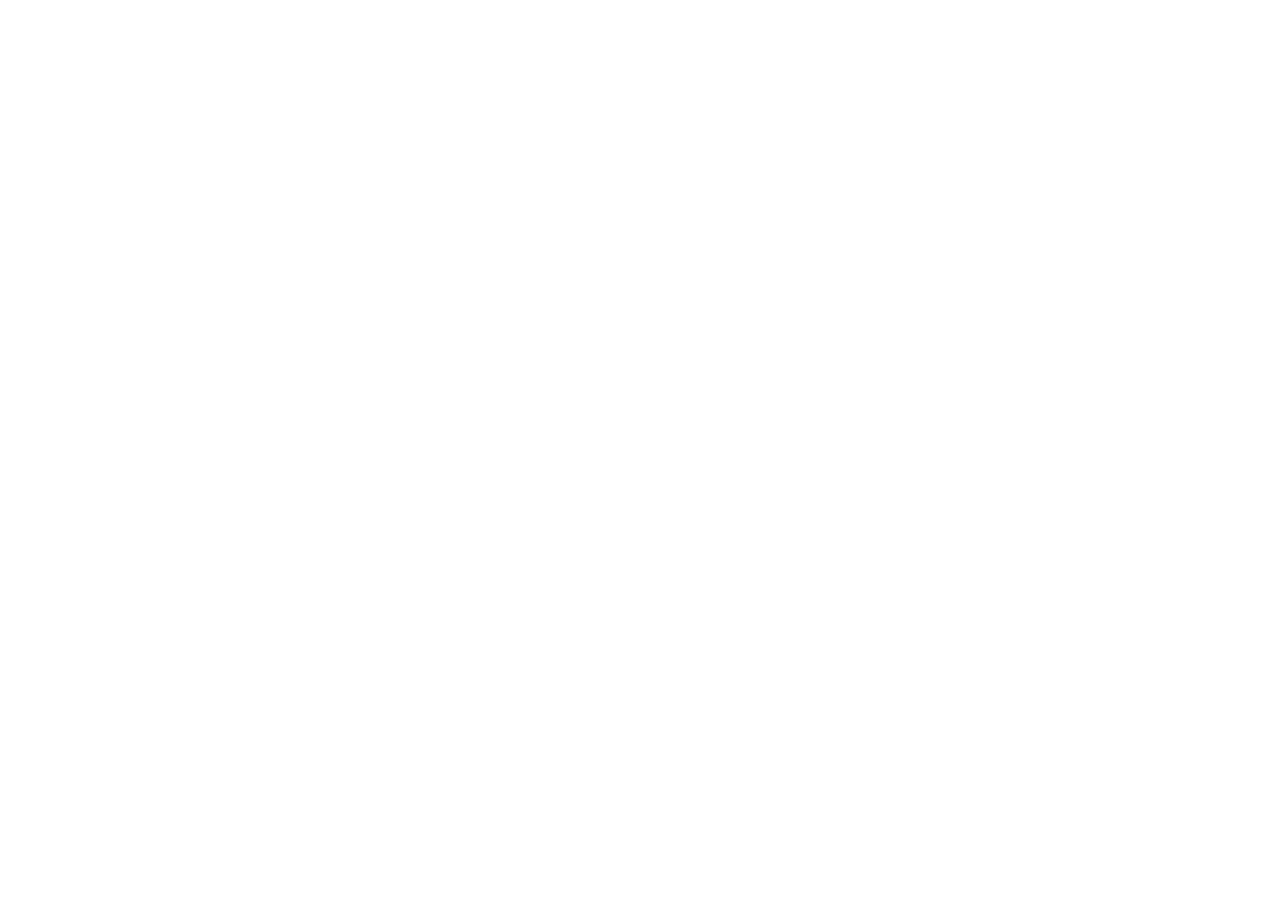
==== portfolio.html @ b1a05951 "commit" ====
<!DOCTYPE html>
<html lang="en">
<head>
    <meta charset="UTF-8">
    <meta http-equiv="X-UA-Compatible" content="IE=edge">
    <meta name="viewport" content="width=device-width, initial-scale=1.0">
    <link rel="stylesheet" href="./css/styles.css">
    <title>Document</title>
</head>
<body>
    
</body>
</html>
---- css/styles.css ----
/*index.html*/


/*portfolio.html*/
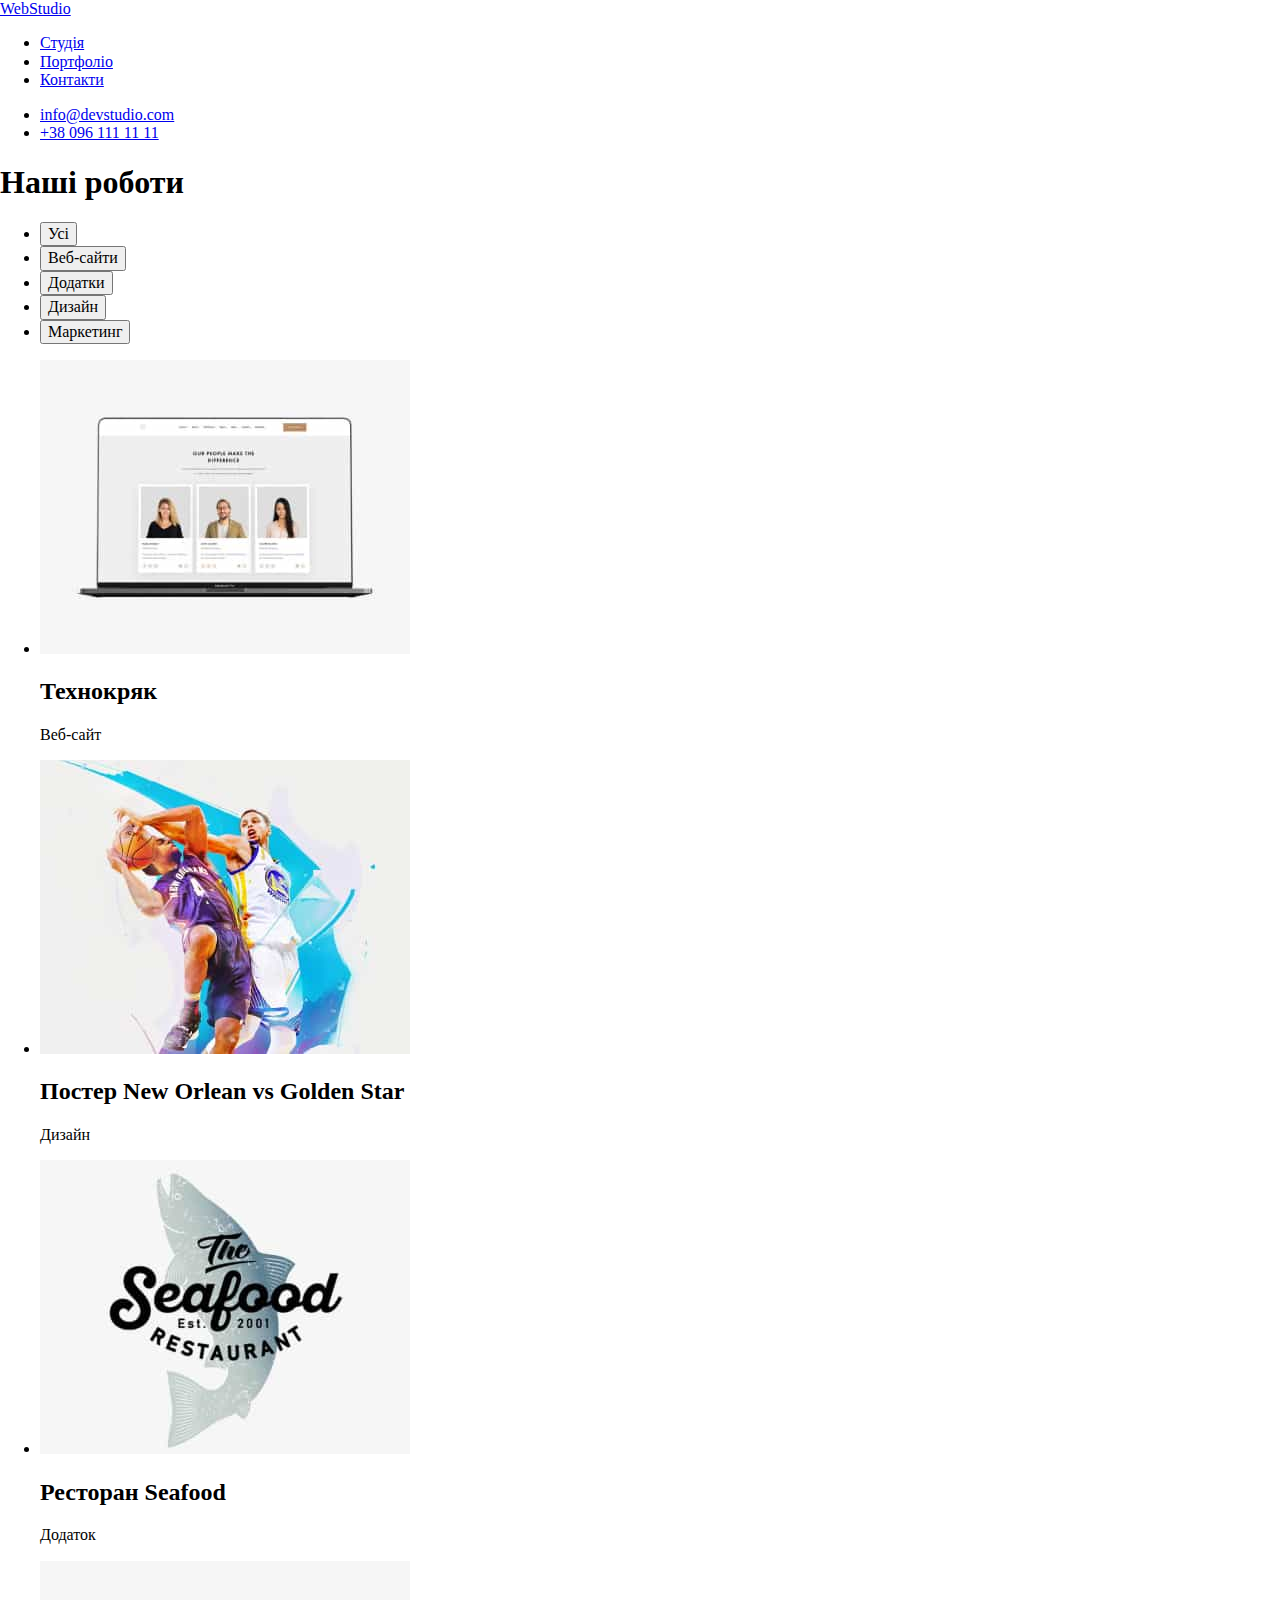
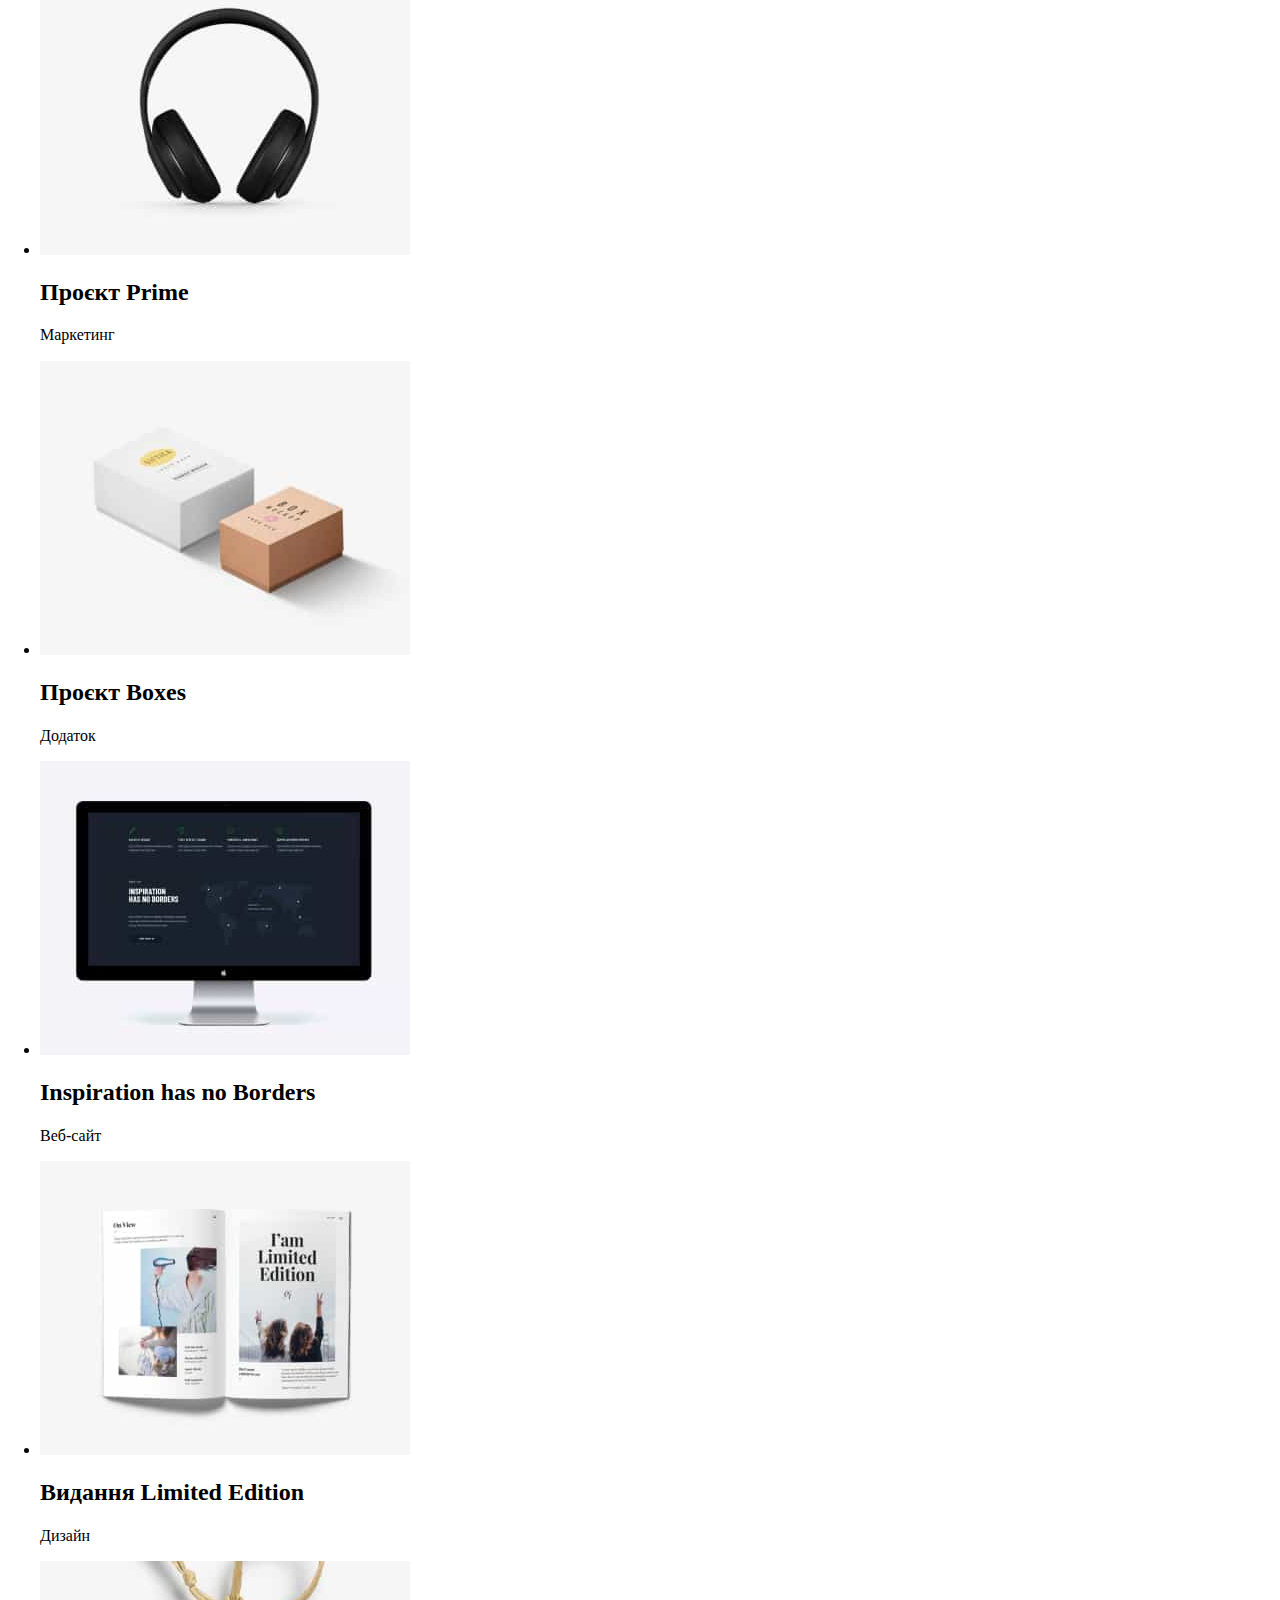
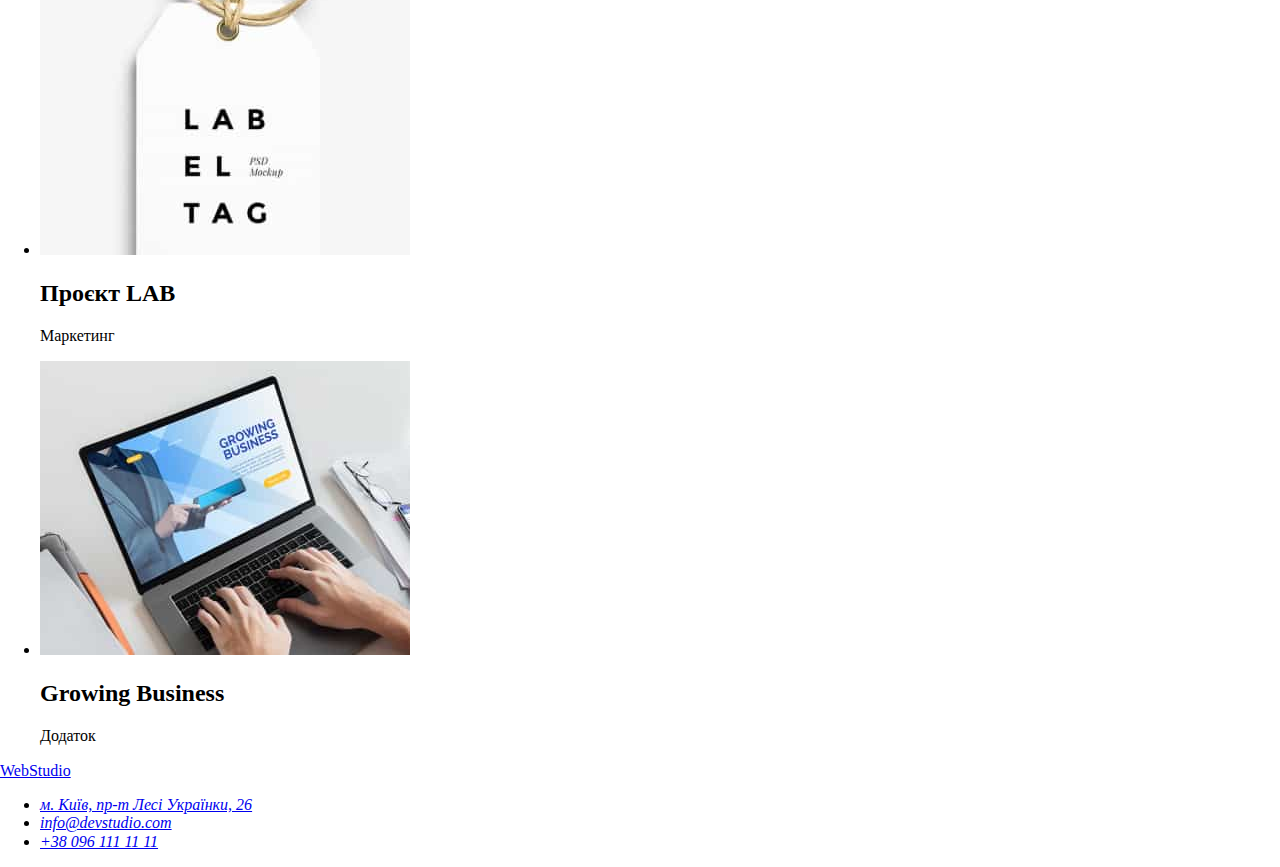
==== commit aa43f4db: "added changes" ====
--- a/portfolio.html
+++ b/portfolio.html
@@ -1,13 +1,101 @@
 <!DOCTYPE html>
-<html lang="en">
+<html lang="uk">
 <head>
     <meta charset="UTF-8">
     <meta http-equiv="X-UA-Compatible" content="IE=edge">
     <meta name="viewport" content="width=device-width, initial-scale=1.0">
+    <link rel="stylesheet" href="./css/normalize.css">
     <link rel="stylesheet" href="./css/styles.css">
     <title>Document</title>
 </head>
 <body>
+    <!-- Хедер -->
+    <header>
+        <nav>
+            <a href="./index.html">WebStudio</a>
+            <ul>
+                <li><a href="./index.html">Студія</a></li>
+                <li><a href="./portfolio.html">Портфоліо</a></li>
+                <li><a href="#">Контакти</a></li>
+            </ul>
+            <ul>
+                <li><a href="mailto:info@devstudio.com">info@devstudio.com</a></li>
+                <li><a href="tel:+380961111111">+38 096 111 11 11</a></li>
+            </ul>
+        </nav>
+    </header>
     
+    <main>
+    <!-- Наші роботи -->
+    <section>
+        <h1>Наші роботи</h1>
+        <ul>
+            <li><button type="button">Усі</button></li>
+            <li><button type="button">Веб-сайти</button></li>
+            <li><button type="button">Додатки</button></li>
+            <li><button type="button">Дизайн</button></li>
+            <li><button type="button">Маркетинг</button></li>
+        </ul>
+        <ul>
+            <li>
+                <a href="#"><img src="./images/laptop.jpeg" alt="Ноутбук" width="370"></a>
+                <h2>Технокряк</h2>
+                <p>Веб-сайт</p>
+            </li>
+            <li>
+                <a href="#"><img src="./images/basketball-players.jpeg" alt="Баскетболісти" width="370"></a>
+                <h2>Постер New Orlean vs Golden Star</h2>
+                <p>Дизайн</p>
+            </li>
+            <li>
+                <a href="#"><img src="./images/restaurant-emblem.jpeg" alt="Емблема ресторану" width="370"></a>
+                <h2>Ресторан Seafood</h2>
+                <p>Додаток</p>
+            </li>
+            <li>
+                <a href="#"><img src="./images/headphones.jpeg" alt="Навушники" width="370"></a>
+                <h2>Проєкт Prime</h2>
+                <p>Маркетинг</p>
+            </li>
+            <li>
+                <a href="#"><img src="./images/boxes.jpeg" alt="Коробки" width="370"></a>
+                <h2>Проєкт Boxes</h2>
+                <p>Додаток</p>
+            </li>
+            <li>
+                <a href="#"><img src="./images/imac.jpeg" alt="Монітор комп'ютера" width="370"></a>
+                <h2>Inspiration has no Borders</h2>
+                <p>Веб-сайт</p>
+            </li>
+            <li>
+                <a href="#"><img src="./images/magazine.jpeg" alt="Журнал" width="370"></a>
+                <h2>Видання Limited Edition</h2>
+                <p>Дизайн</p>
+            </li>
+            <li>
+                <a href="#"><img src="./images/signboard.jpeg" alt="Вивіска" width="370"></a>
+                <h2>Проєкт LAB</h2>
+                <p>Маркетинг</p>
+            </li>
+            <li>
+                <a href="#"><img src="./images/typing-on-laptop.jpeg" alt="Набір на клавіатурі" width="370"></a>
+                <h2>Growing Business</h2>
+                <p>Додаток</p>
+            </li>
+        </ul>    
+    </section>
+    </main>
+    <!-- Футер -->
+    <footer>
+        <a href="./index.html">WebStudio</a>
+        <address>
+            <ul>
+                <li><a href="https://www.google.com/maps/place/Lesi+Ukrainky+Blvd,+26,+Kyiv,+02000/@50.4265807,30.5383858,17z/data=!3m1!4b1!4m5!3m4!1s0x40d4cf0e033ecbe9:0x57a4dffefec77da0!8m2!3d50.4265807!4d30.5383858"
+                        target="_blank" rel="noreferrer noopener nofollow">м. Київ, пр-т Лесі Українки, 26</a></li>
+                <li><a href="mailto:info@devstudio.com">info@devstudio.com</a></li>
+                <li><a href="tel:+380961111111">+38 096 111 11 11</a></li>
+            </ul>
+        </address>
+    </footer>    
 </body>
 </html>--- a/css/styles.css
+++ b/css/styles.css
@@ -1,4 +1,6 @@
-
+:root {
+    
+}
 
 
 /*index.html*/
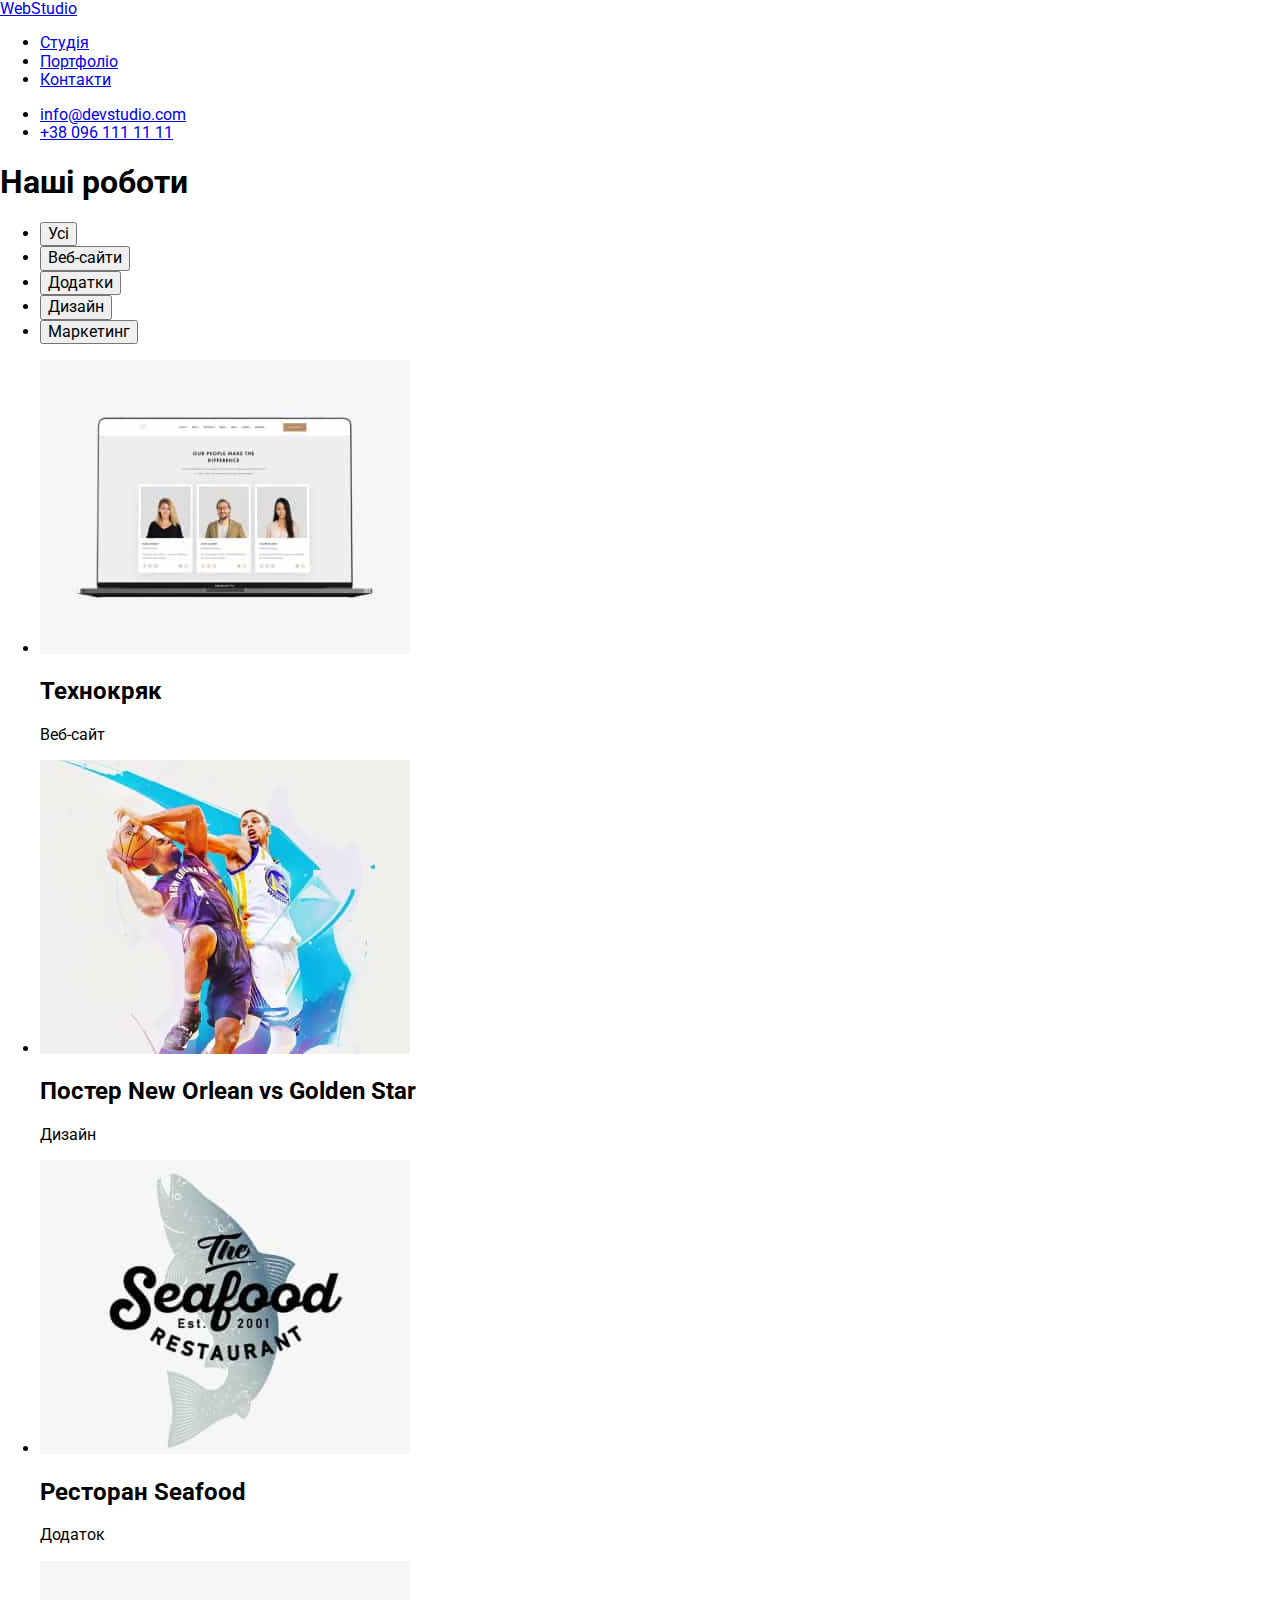
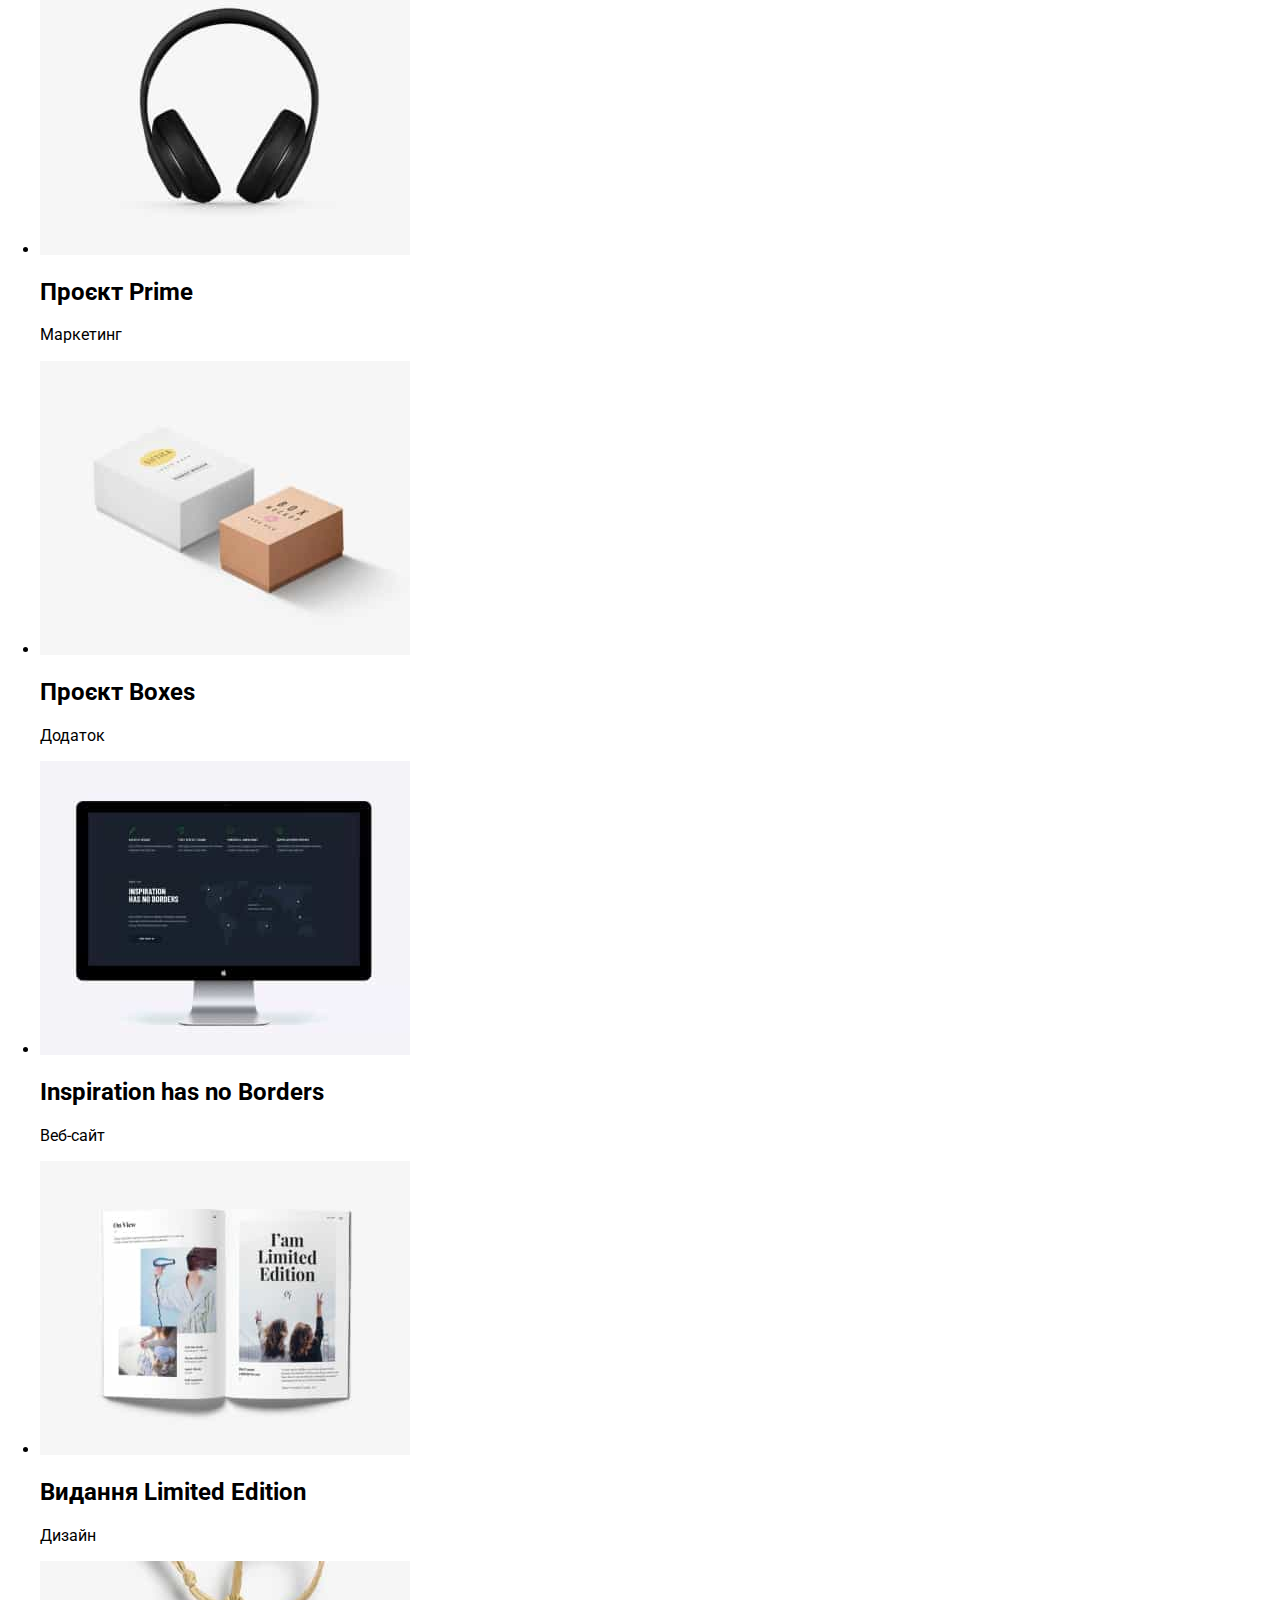
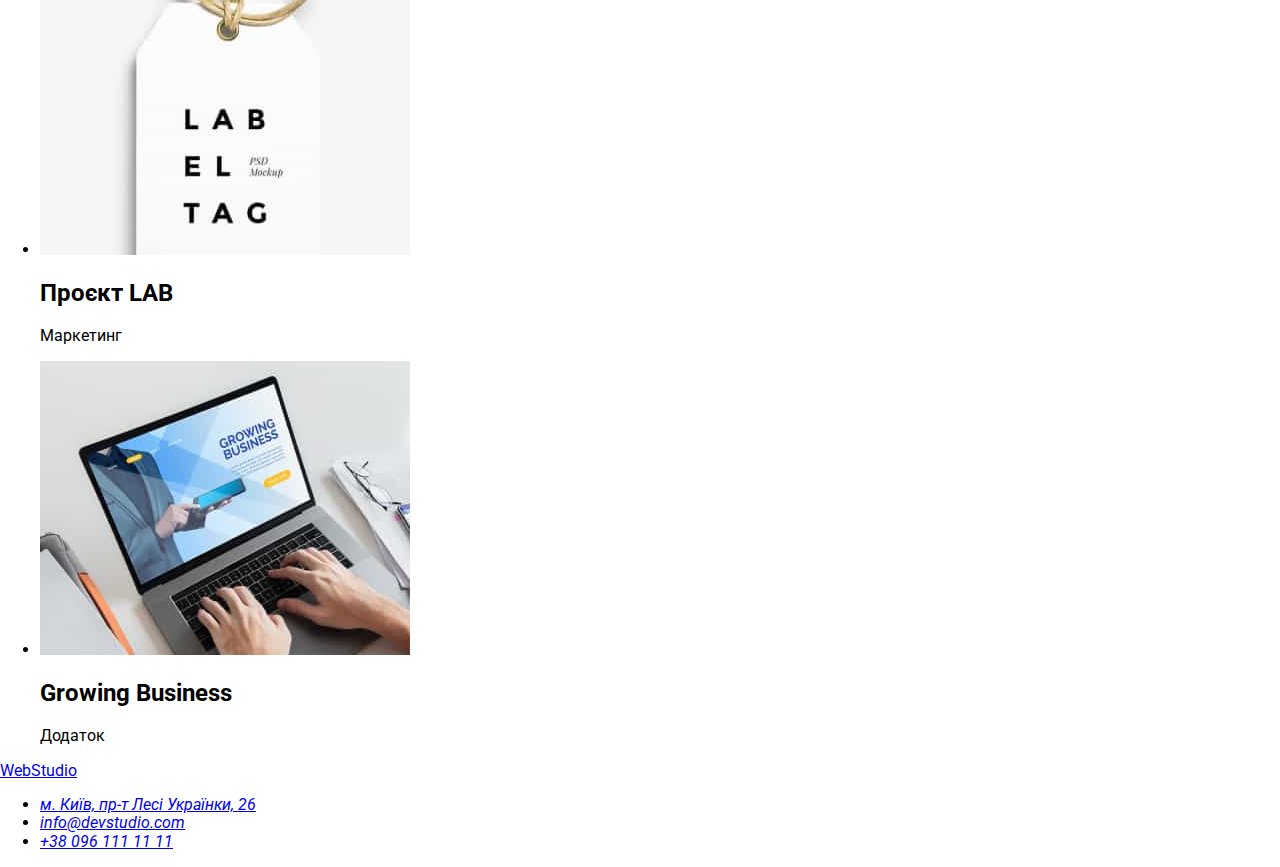
==== commit aff640d5: "css" ====
--- a/portfolio.html
+++ b/portfolio.html
@@ -5,6 +5,9 @@
     <meta http-equiv="X-UA-Compatible" content="IE=edge">
     <meta name="viewport" content="width=device-width, initial-scale=1.0">
     <link rel="stylesheet" href="./css/normalize.css">
+    <link rel="preconnect" href="https://fonts.googleapis.com">
+    <link rel="preconnect" href="https://fonts.gstatic.com" crossorigin>
+    <link href="https://fonts.googleapis.com/css2?family=Raleway:wght@700&family=Roboto:wght@400;500;700;900&display=swap" rel="stylesheet">
     <link rel="stylesheet" href="./css/styles.css">
     <title>Document</title>
 </head>
--- a/css/styles.css
+++ b/css/styles.css
@@ -1,9 +1,36 @@
-:root {
-    
+/* :root {
+
+} */
+
+body {
+font-family: 'Roboto', sans-serif;
 }
 
+/* Лого */
+.logo {
+    text-decoration: none;
+    font-family: 'Raleway', sans-serif;
+    font-weight: 700;
+    font-size: 24px;
+    line-height: 1.38;
+    color: #000000;
+}
+.logo-first-word {
+    color: #2196F3;
+}
 
-/*index.html*/
+/* Хедер */
 
 
-/*portfolio.html*/
+/* Футер */
+
+
+/* index.html */
+
+
+/* portfolio.html */
+
+/* font-family: 'Raleway',
+sans-serif;
+font-family: 'Roboto',
+sans-serif; */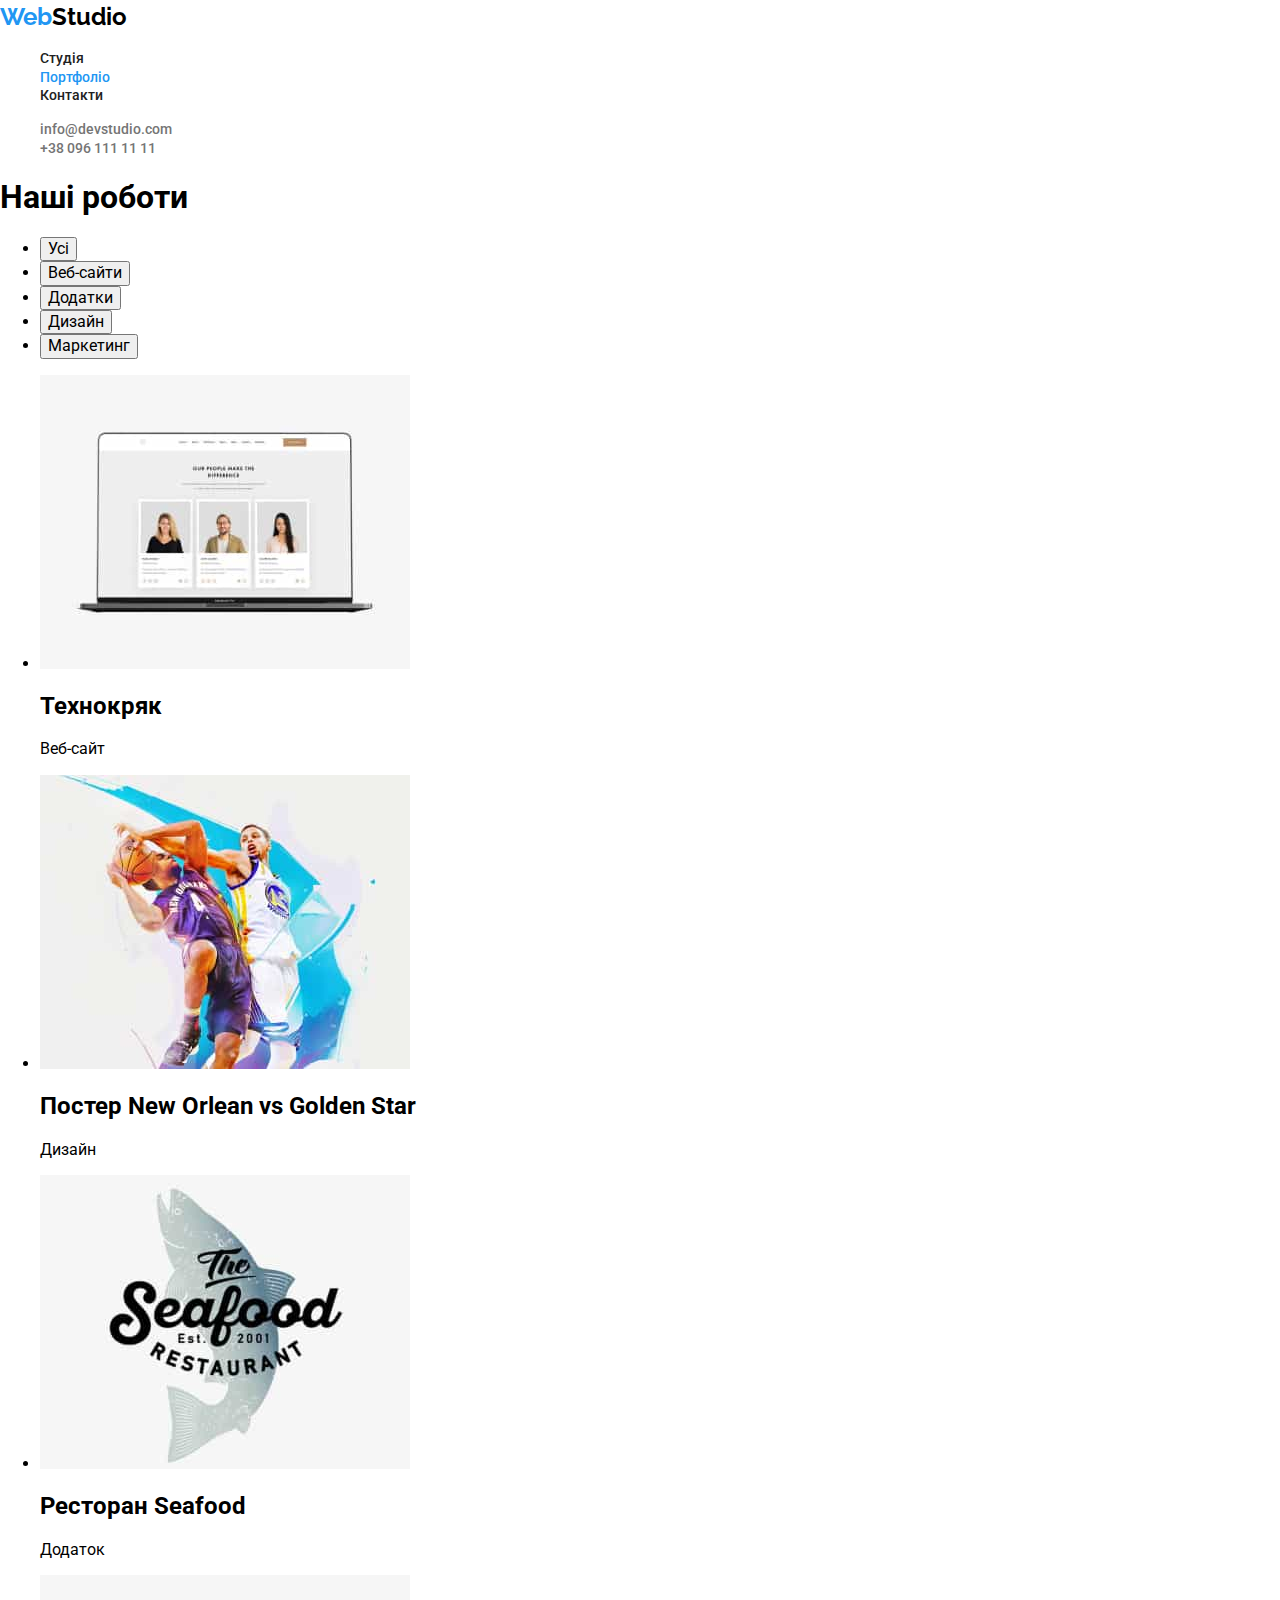
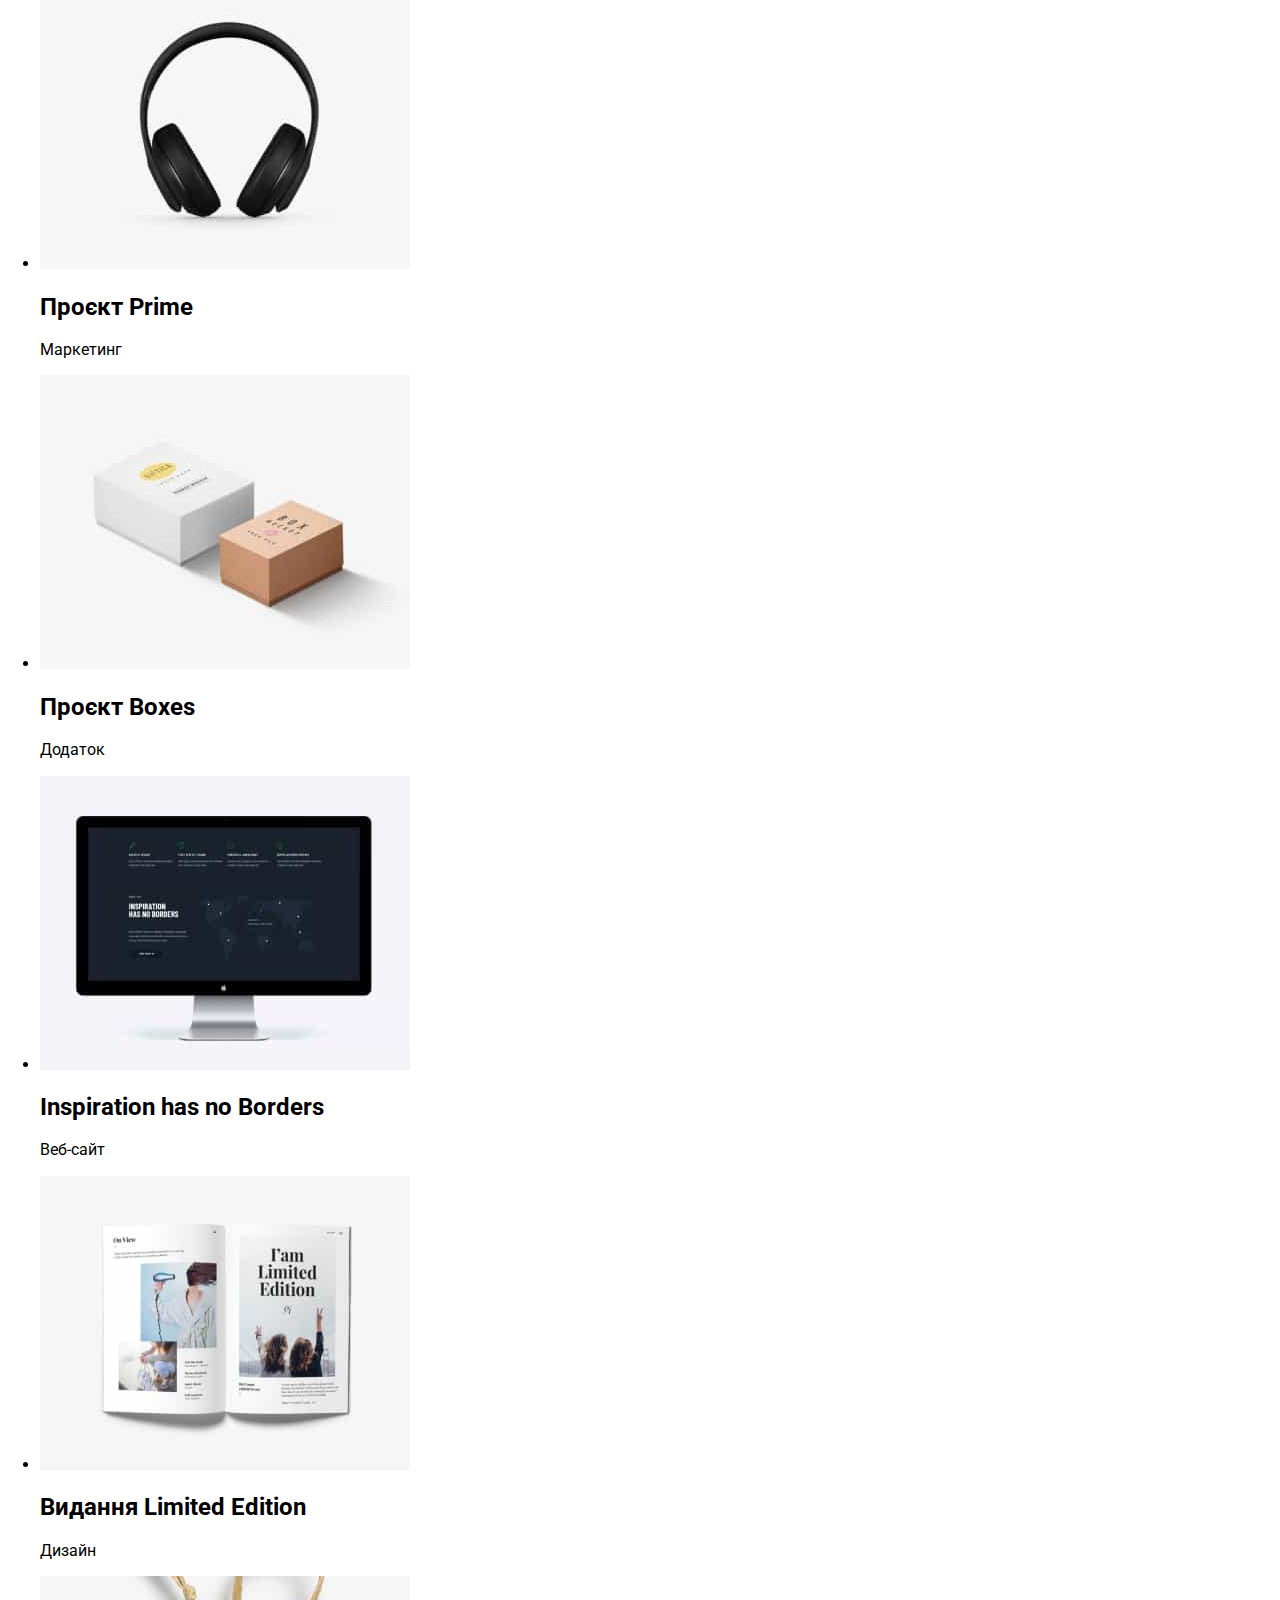
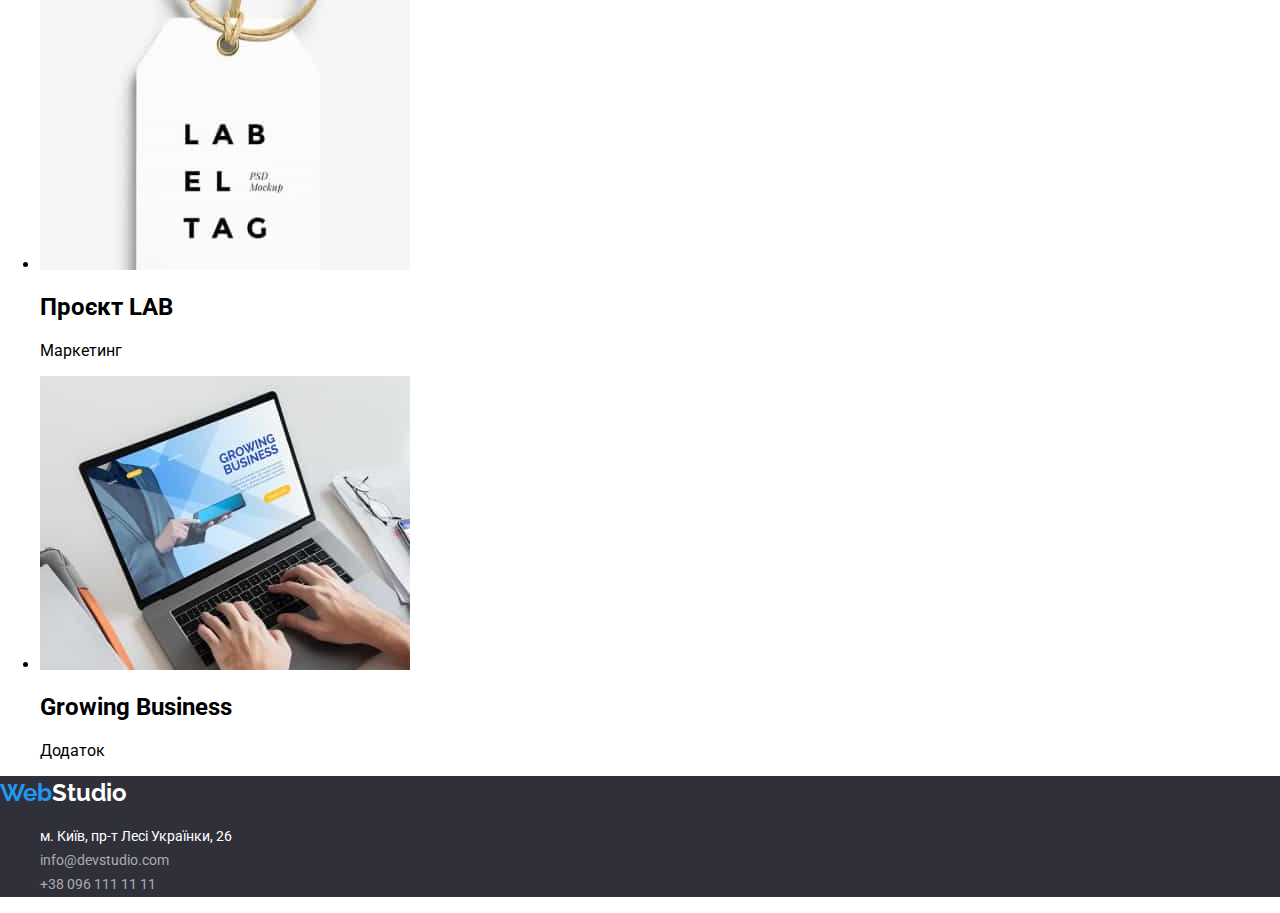
==== commit 9a3ea55b: "added styles" ====
--- a/portfolio.html
+++ b/portfolio.html
@@ -15,15 +15,15 @@
     <!-- Хедер -->
     <header>
         <nav>
-            <a href="./index.html">WebStudio</a>
-            <ul>
-                <li><a href="./index.html">Студія</a></li>
-                <li><a href="./portfolio.html">Портфоліо</a></li>
-                <li><a href="#">Контакти</a></li>
+            <a href="./index.html" class="logo"><span class="logo-first-word">Web</span>Studio</a>
+            <ul class="header-link">
+                <li><a href="./index.html" class="header-link-nav">Студія</a></li>
+                <li><a href="/portfolio.html" class="header-link-nav current">Портфоліо</a></li>
+                <li><a href="#" class="header-link-nav">Контакти</a></li>
             </ul>
-            <ul>
-                <li><a href="mailto:info@devstudio.com">info@devstudio.com</a></li>
-                <li><a href="tel:+380961111111">+38 096 111 11 11</a></li>
+            <ul class="header-link">
+                <li><a href="mailto:info@devstudio.com" class="header-link-item">info@devstudio.com</a></li>
+                <li><a href="tel:+380961111111" class="header-link-item">+38 096 111 11 11</a></li>
             </ul>
         </nav>
     </header>
@@ -89,16 +89,18 @@
     </section>
     </main>
     <!-- Футер -->
-    <footer>
-        <a href="./index.html">WebStudio</a>
+    <footer class="footer">
+        <a href="./index.html" class="logo"><span class="logo-first-word">Web</span><span
+                class="logo-second-word">Studio</span></a>
         <address>
-            <ul>
+            <ul class="footer-link">
                 <li><a href="https://www.google.com/maps/place/Lesi+Ukrainky+Blvd,+26,+Kyiv,+02000/@50.4265807,30.5383858,17z/data=!3m1!4b1!4m5!3m4!1s0x40d4cf0e033ecbe9:0x57a4dffefec77da0!8m2!3d50.4265807!4d30.5383858"
-                        target="_blank" rel="noreferrer noopener nofollow">м. Київ, пр-т Лесі Українки, 26</a></li>
-                <li><a href="mailto:info@devstudio.com">info@devstudio.com</a></li>
-                <li><a href="tel:+380961111111">+38 096 111 11 11</a></li>
+                        target="_blank" rel="noreferrer noopener nofollow" class="footer-link-location">м. Київ, пр-т Лесі
+                        Українки, 26</a></li>
+                <li><a href="mailto:info@devstudio.com" class="footer-link-item">info@devstudio.com</a></li>
+                <li><a href="tel:+380961111111" class="footer-link-item">+38 096 111 11 11</a></li>
             </ul>
         </address>
-    </footer>    
+    </footer>
 </body>
 </html>--- a/css/styles.css
+++ b/css/styles.css
@@ -3,10 +3,10 @@
 } */
 
 body {
-font-family: 'Roboto', sans-serif;
+    font-family: 'Roboto', sans-serif;
 }
 
-/* Лого */
+/* Хедер */
 .logo {
     text-decoration: none;
     font-family: 'Raleway', sans-serif;
@@ -16,21 +16,93 @@
     color: #000000;
 }
 .logo-first-word {
+    color: #2196F3; 
+}
+.header-link {
+    list-style: none;
+}
+.header-link-nav {
+    text-decoration: none;
+    font-family: 'Roboto', sans-serif;
+    font-weight: 500;
+    font-size: 14px;
+    line-height: 1.17;
+    color: #212121;
+}
+.header-link-nav:hover, .header-link-nav:focus {
+    color: #2196F3;
+}
+.header-link-item {
+    text-decoration: none;
+    font-family: 'Roboto', sans-serif;
+    font-weight: 500;
+    font-size: 14px;
+    line-height: 1.17;
+    color: #757575;
+}
+.header-link-item:hover, .header-link-item:focus {
+    color: #2196F3;
+}
+.header-link-nav.current {
     color: #2196F3;
 }
 
-/* Хедер */
-
-
 /* Футер */
-
+.footer {
+    background-color: #2F303A;;
+}
+.logo-second-word {
+    color: #FFFFFF;
+}
+.footer-link {
+    list-style: none;
+    font-style: normal;
+}
+.footer-link-location {
+    text-decoration: none;
+    font-family: 'Roboto', sans-serif;
+    font-weight: 400;
+    font-size: 14px;
+    line-height: 1.71;
+    color: #FFFFFF;
+}
+.footer-link-item {
+    text-decoration: none;
+    font-family: 'Roboto', sans-serif;
+    font-weight: 400;
+    font-size: 14px;
+    line-height: 1.71;
+    color: #FFFFFF99;
+}
+.footer-link-location:hover, .footer-link-location:focus {
+    color: #2196F3;
+}
+.footer-link-item:hover, .footer-link-item:focus {
+    color: #2196F3;
+}
 
 /* index.html */
-
+.title {
+    background-color: #2F303A;
+}
+.hero-title {
+    text-transform: uppercase;
+    text-align: center;
+    font-family: 'Roboto', sans-serif;
+    font-weight: 900;
+    font-size: 44px;
+    line-height: 1.36;
+    color: #FFFFFF;
+}
+.hero-button {
+    cursor: pointer;
+    font-family: 'Roboto', sans-serif;
+    font-weight: 700;
+    font-size: 16px;
+    line-height: 1.88;
+    color: #FFFFFF;
+    background-color: #2196F3;
+}
 
 /* portfolio.html */
 
-/* font-family: 'Raleway',
-sans-serif;
-font-family: 'Roboto',
-sans-serif; */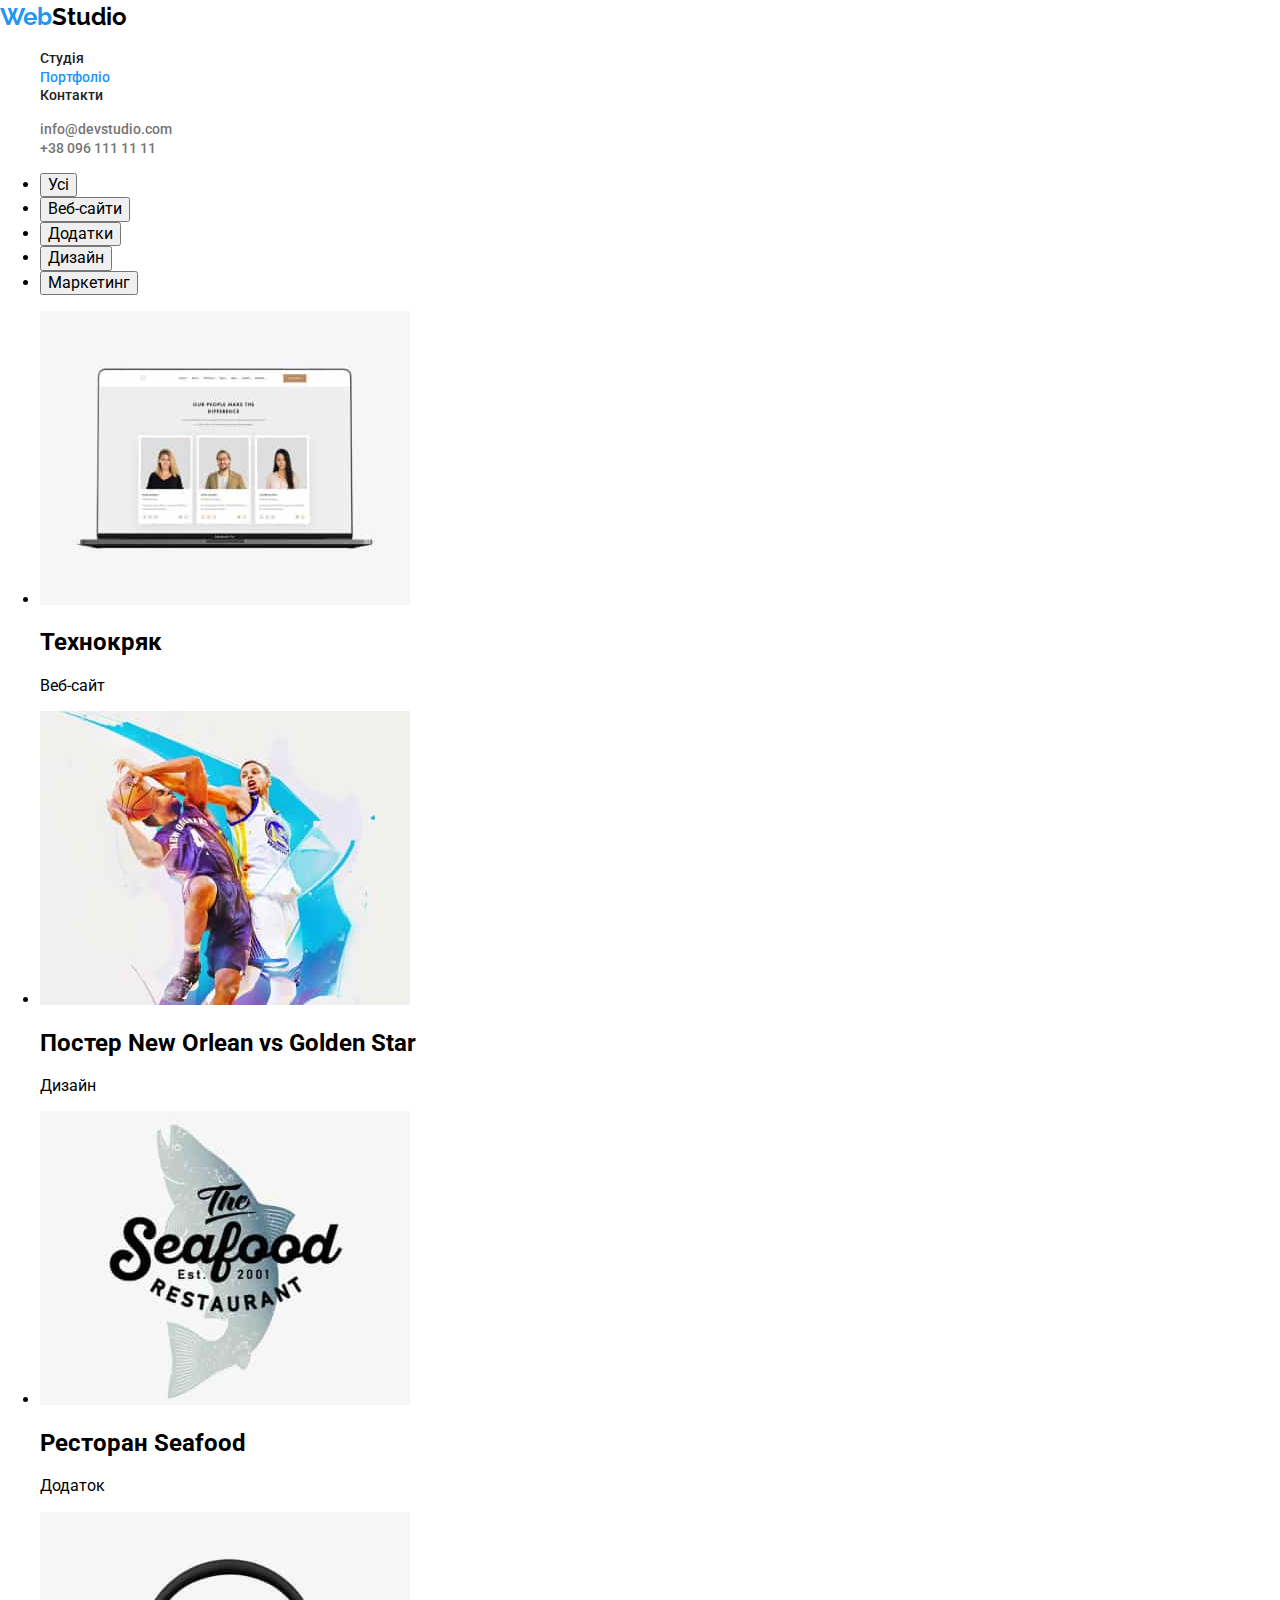
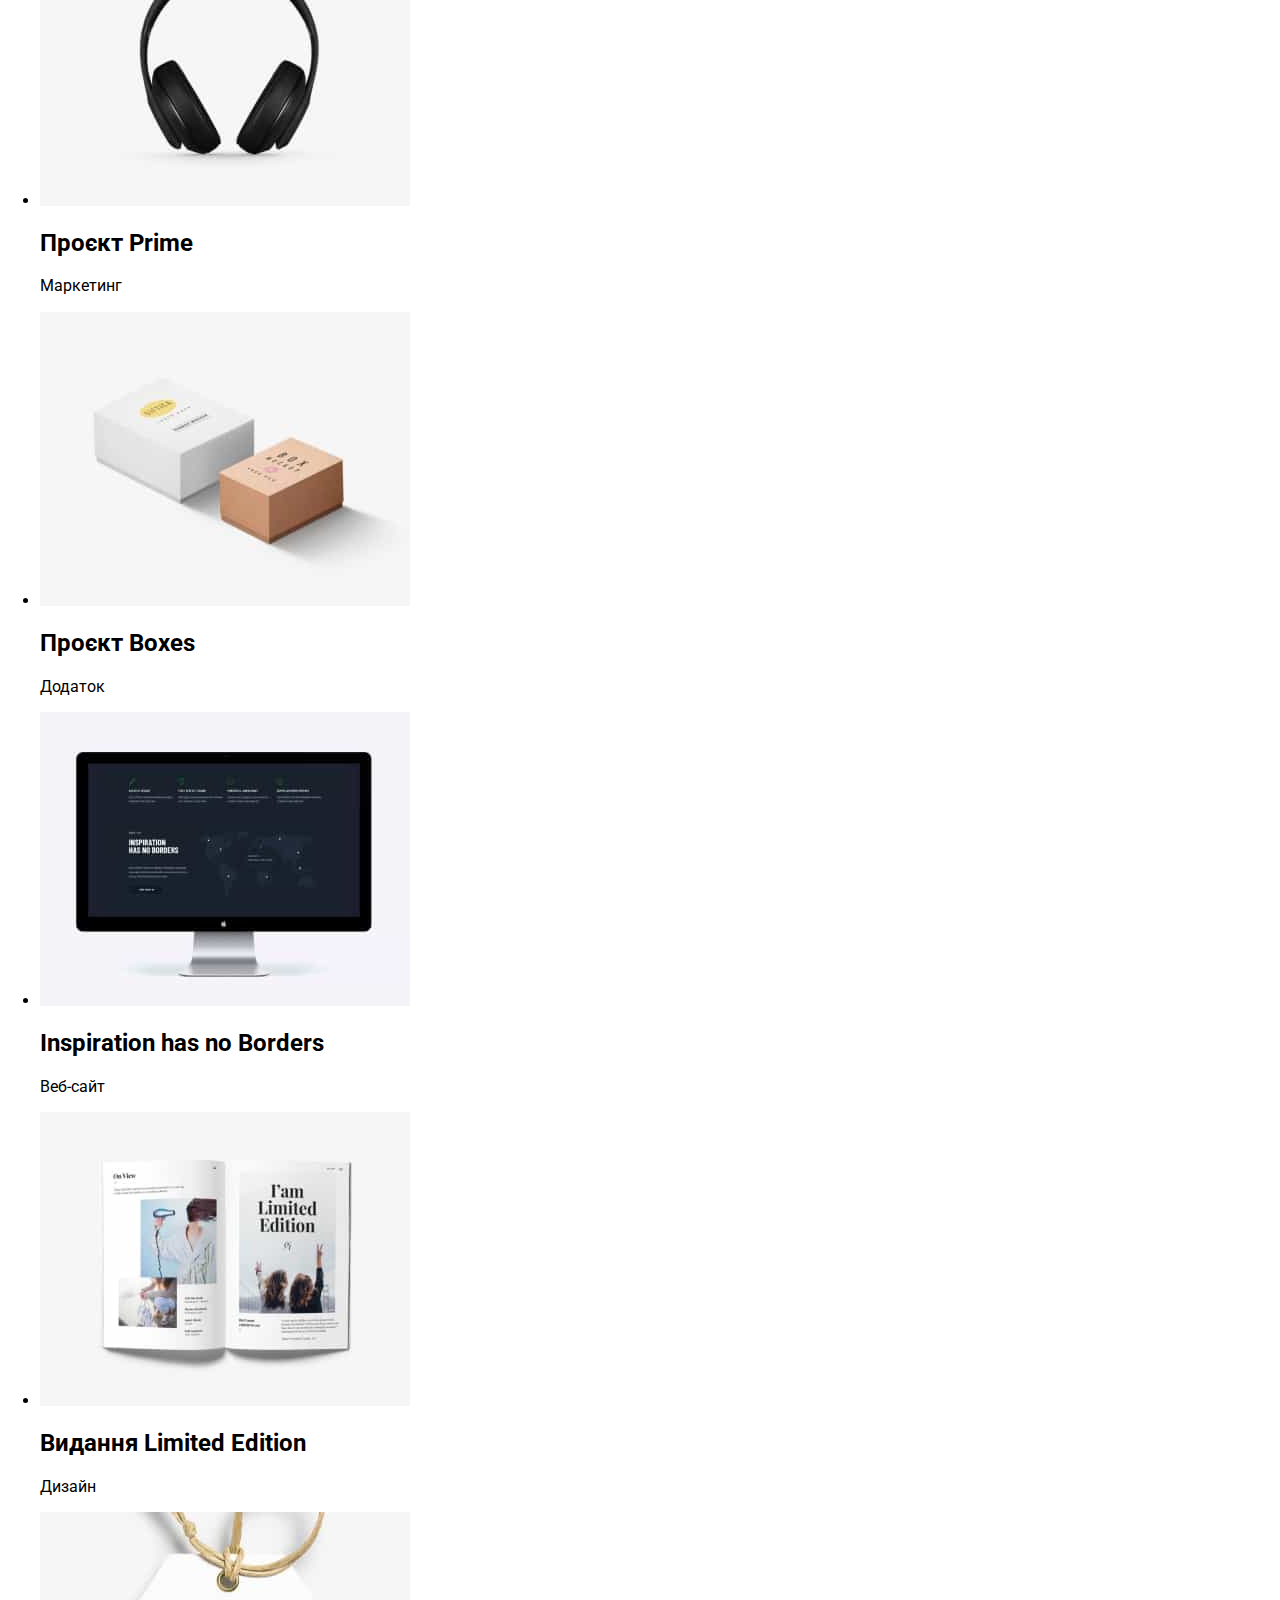
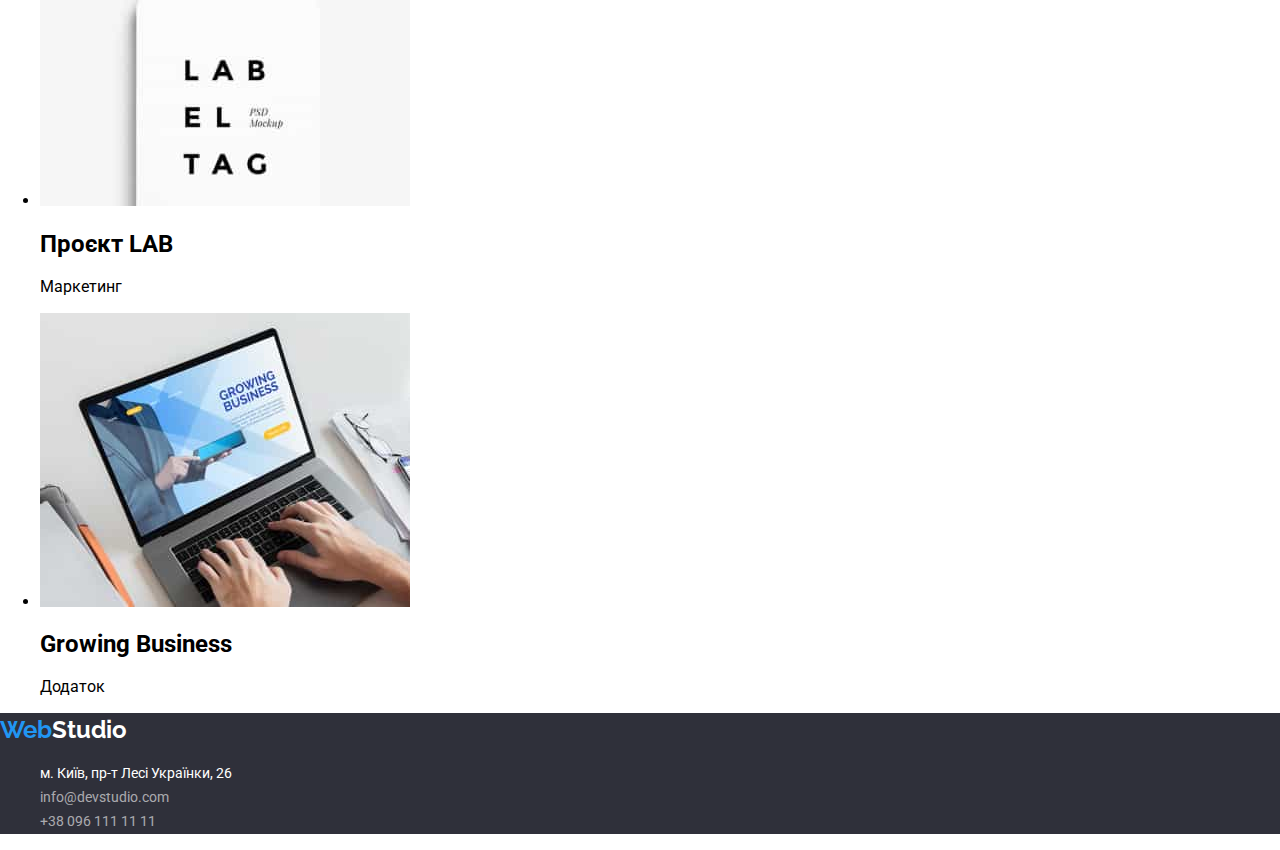
==== commit 194a9a53: "changes" ====
--- a/portfolio.html
+++ b/portfolio.html
@@ -31,7 +31,7 @@
     <main>
     <!-- Наші роботи -->
     <section>
-        <h1>Наші роботи</h1>
+        <h1 class="visually-hidden">Наші роботи</h1>
         <ul>
             <li><button type="button">Усі</button></li>
             <li><button type="button">Веб-сайти</button></li>
--- a/css/styles.css
+++ b/css/styles.css
@@ -96,6 +96,7 @@
 }
 .hero-button {
     cursor: pointer;
+    border: none;
     font-family: 'Roboto', sans-serif;
     font-weight: 700;
     font-size: 16px;
@@ -103,6 +104,26 @@
     color: #FFFFFF;
     background-color: #2196F3;
 }
+.hero-button:hover, .hero-button:focus {
+    background-color: #188CE8;
+}
+.visually-hidden {
+    position: absolute;
+    white-space: nowrap;
+    width: 1px;
+    height: 1px;
+    overflow: hidden;
+    border: 0;
+    padding: 0;
+    clip: rect(0 0 0 0);
+    clip-path: inset(50%);
+    margin: -1px;
+}
+
+
+
+
+
 
 /* portfolio.html */
 
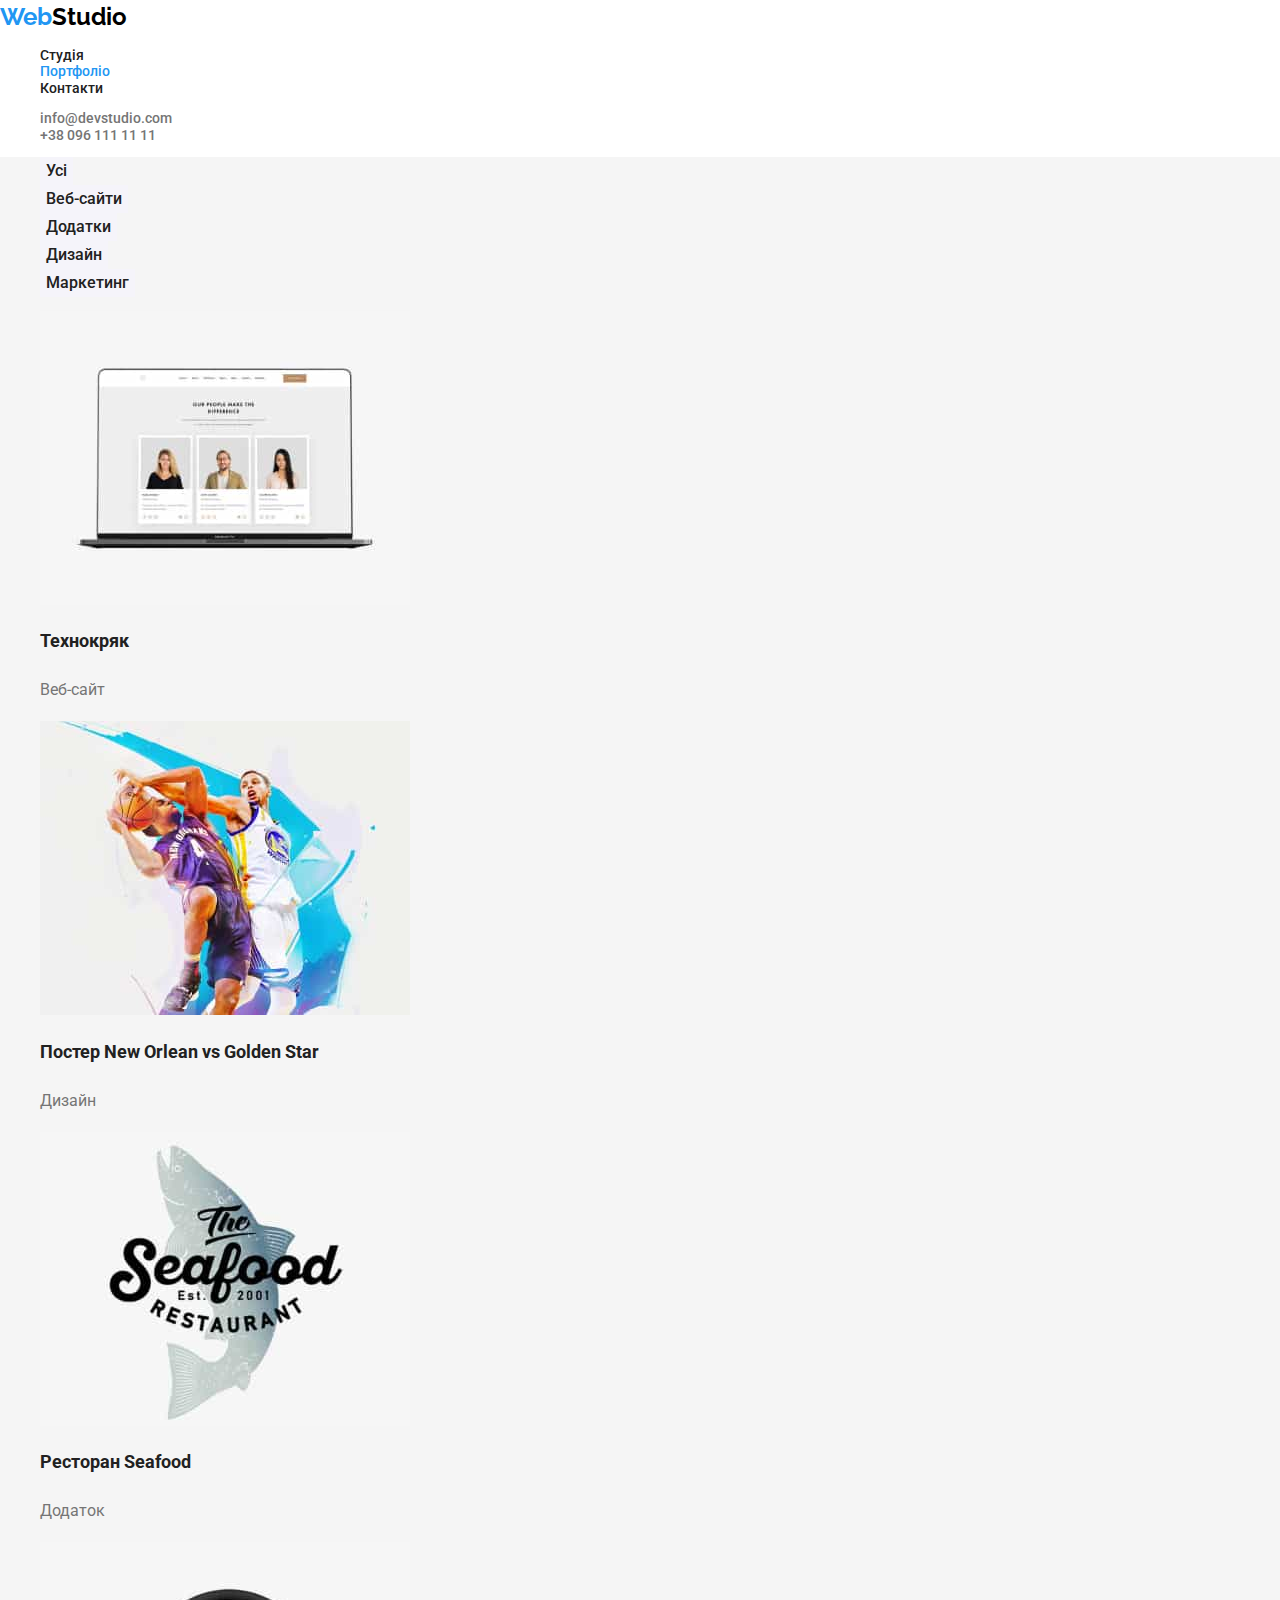
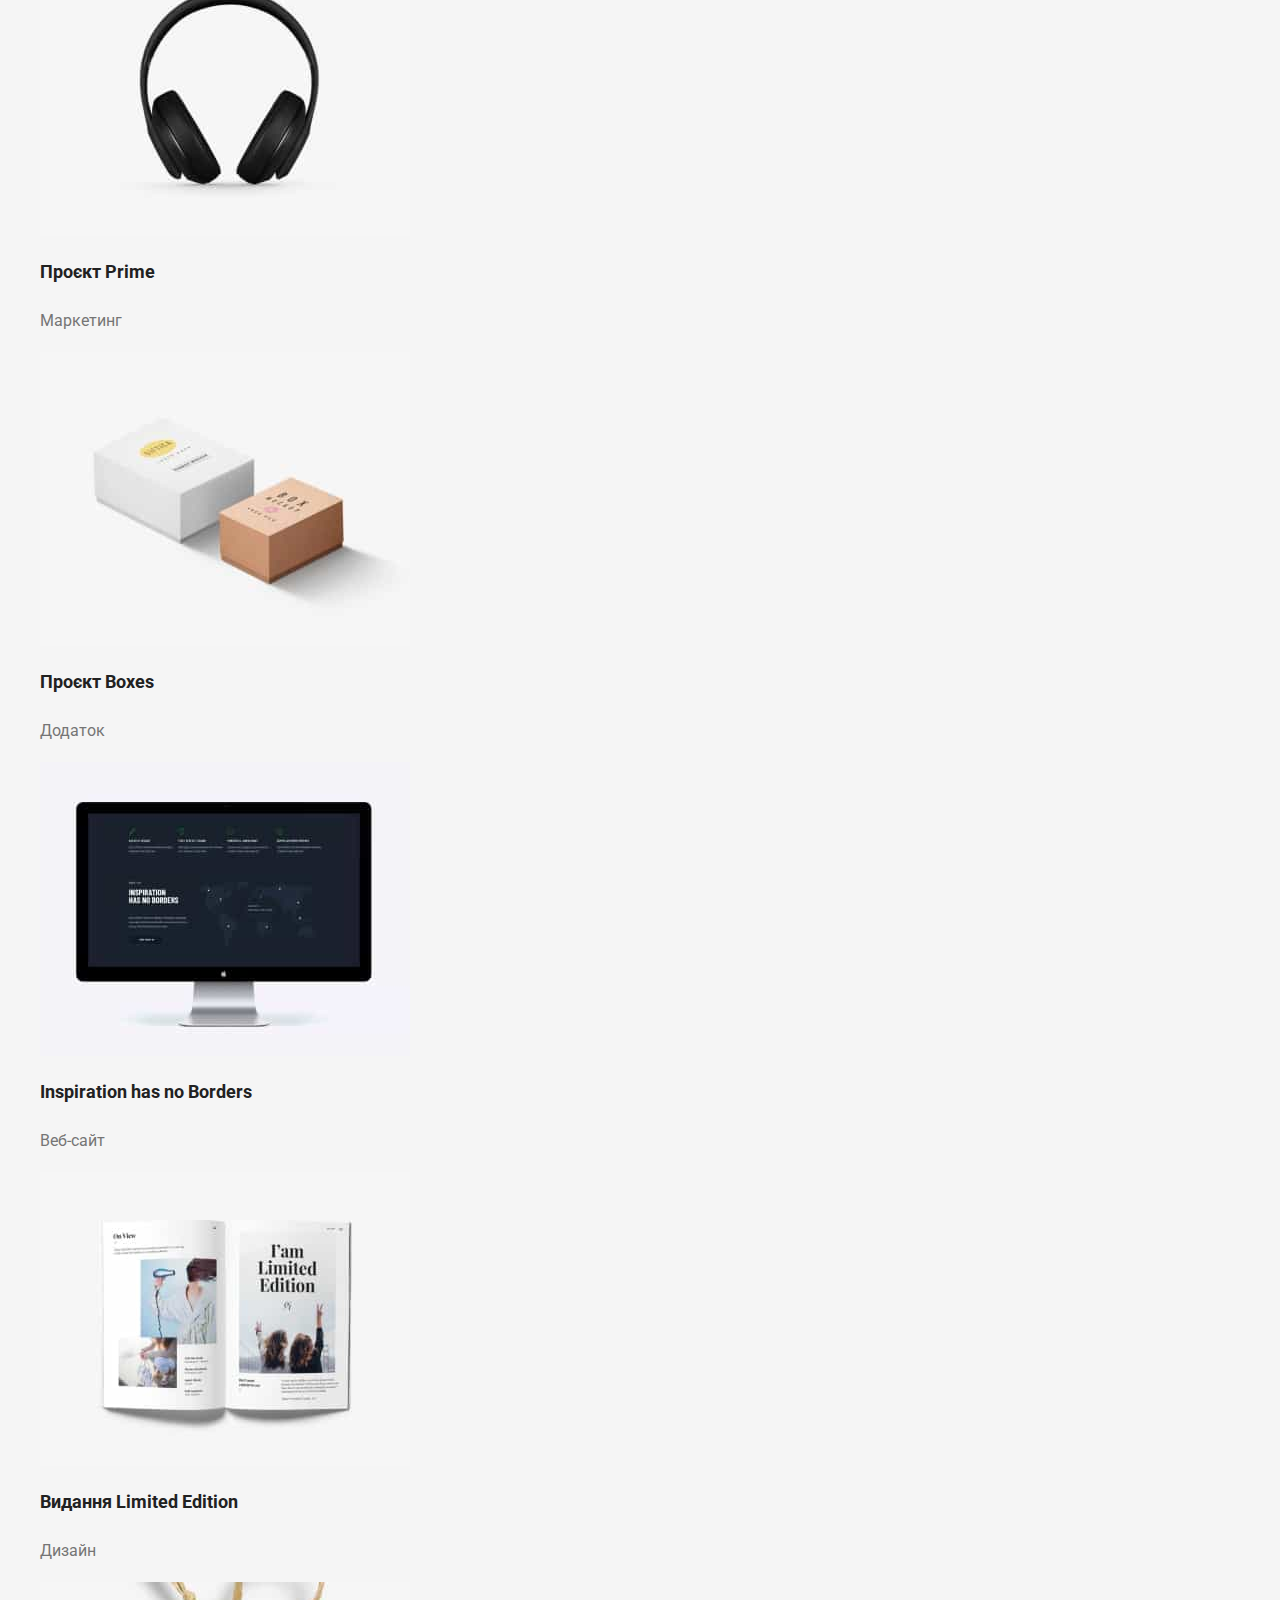
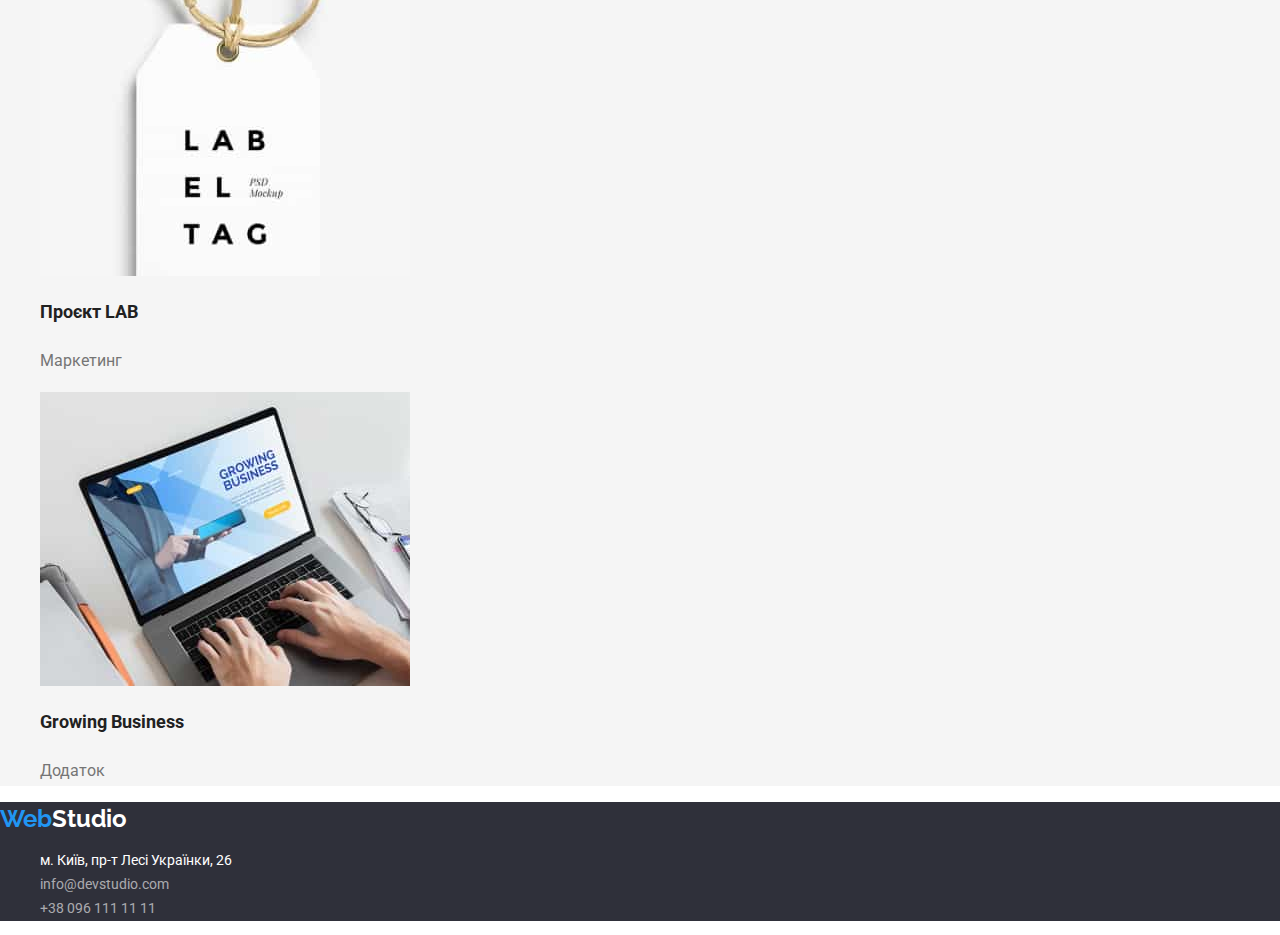
==== commit 6ce3b27d: "almost done" ====
--- a/portfolio.html
+++ b/portfolio.html
@@ -16,12 +16,12 @@
     <header>
         <nav>
             <a href="./index.html" class="logo"><span class="logo-first-word">Web</span>Studio</a>
-            <ul class="header-link">
+            <ul class="list">
                 <li><a href="./index.html" class="header-link-nav">Студія</a></li>
                 <li><a href="/portfolio.html" class="header-link-nav current">Портфоліо</a></li>
                 <li><a href="#" class="header-link-nav">Контакти</a></li>
             </ul>
-            <ul class="header-link">
+            <ul class="list">
                 <li><a href="mailto:info@devstudio.com" class="header-link-item">info@devstudio.com</a></li>
                 <li><a href="tel:+380961111111" class="header-link-item">+38 096 111 11 11</a></li>
             </ul>
@@ -30,70 +30,71 @@
     
     <main>
     <!-- Наші роботи -->
-    <section>
+    <section class="main-content">
         <h1 class="visually-hidden">Наші роботи</h1>
-        <ul>
-            <li><button type="button">Усі</button></li>
-            <li><button type="button">Веб-сайти</button></li>
-            <li><button type="button">Додатки</button></li>
-            <li><button type="button">Дизайн</button></li>
-            <li><button type="button">Маркетинг</button></li>
+        <ul class="list">
+            <li><button type="button" class="menu-button">Усі</button></li>
+            <li><button type="button" class="menu-button">Веб-сайти</button></li>
+            <li><button type="button" class="menu-button">Додатки</button></li>
+            <li><button type="button" class="menu-button">Дизайн</button></li>
+            <li><button type="button" class="menu-button">Маркетинг</button></li>
         </ul>
-        <ul>
+        <ul class="list">
             <li>
                 <a href="#"><img src="./images/laptop.jpeg" alt="Ноутбук" width="370"></a>
-                <h2>Технокряк</h2>
-                <p>Веб-сайт</p>
+                <h2 class="product-name">Технокряк</h2>
+                <p class="product-tag">Веб-сайт</p>
             </li>
             <li>
                 <a href="#"><img src="./images/basketball-players.jpeg" alt="Баскетболісти" width="370"></a>
-                <h2>Постер New Orlean vs Golden Star</h2>
-                <p>Дизайн</p>
+                <h2 class="product-name">Постер New Orlean vs Golden Star</h2>
+                <p class="product-tag">Дизайн</p>
             </li>
             <li>
                 <a href="#"><img src="./images/restaurant-emblem.jpeg" alt="Емблема ресторану" width="370"></a>
-                <h2>Ресторан Seafood</h2>
-                <p>Додаток</p>
+                <h2 class="product-name">Ресторан Seafood</h2>
+                <p class="product-tag">Додаток</p>
             </li>
             <li>
                 <a href="#"><img src="./images/headphones.jpeg" alt="Навушники" width="370"></a>
-                <h2>Проєкт Prime</h2>
-                <p>Маркетинг</p>
+                <h2 class="product-name">Проєкт Prime</h2>
+                <p class="product-tag">Маркетинг</p>
             </li>
             <li>
                 <a href="#"><img src="./images/boxes.jpeg" alt="Коробки" width="370"></a>
-                <h2>Проєкт Boxes</h2>
-                <p>Додаток</p>
+                <h2 class="product-name">Проєкт Boxes</h2>
+                <p class="product-tag">Додаток</p>
             </li>
             <li>
                 <a href="#"><img src="./images/imac.jpeg" alt="Монітор комп'ютера" width="370"></a>
-                <h2>Inspiration has no Borders</h2>
-                <p>Веб-сайт</p>
+                <h2 class="product-name">Inspiration has no Borders</h2>
+                <p class="product-tag">Веб-сайт</p>
             </li>
             <li>
                 <a href="#"><img src="./images/magazine.jpeg" alt="Журнал" width="370"></a>
-                <h2>Видання Limited Edition</h2>
-                <p>Дизайн</p>
+                <h2 class="product-name">Видання Limited Edition</h2>
+                <p class="product-tag">Дизайн</p>
             </li>
             <li>
                 <a href="#"><img src="./images/signboard.jpeg" alt="Вивіска" width="370"></a>
-                <h2>Проєкт LAB</h2>
-                <p>Маркетинг</p>
+                <h2 class="product-name">Проєкт LAB</h2>
+                <p class="product-tag">Маркетинг</p>
             </li>
             <li>
                 <a href="#"><img src="./images/typing-on-laptop.jpeg" alt="Набір на клавіатурі" width="370"></a>
-                <h2>Growing Business</h2>
-                <p>Додаток</p>
+                <h2 class="product-name">Growing Business</h2>
+                <p class="product-tag">Додаток</p>
             </li>
         </ul>    
     </section>
     </main>
+
     <!-- Футер -->
     <footer class="footer">
         <a href="./index.html" class="logo"><span class="logo-first-word">Web</span><span
                 class="logo-second-word">Studio</span></a>
         <address>
-            <ul class="footer-link">
+            <ul class="list">
                 <li><a href="https://www.google.com/maps/place/Lesi+Ukrainky+Blvd,+26,+Kyiv,+02000/@50.4265807,30.5383858,17z/data=!3m1!4b1!4m5!3m4!1s0x40d4cf0e033ecbe9:0x57a4dffefec77da0!8m2!3d50.4265807!4d30.5383858"
                         target="_blank" rel="noreferrer noopener nofollow" class="footer-link-location">м. Київ, пр-т Лесі
                         Українки, 26</a></li>
--- a/css/styles.css
+++ b/css/styles.css
@@ -1,111 +1,114 @@
-/* :root {
-
-} */
+:root {    
+    --primary-background-color: #F5F5F5;
+    --secondary-background-color: #2F303A;
+    --header-background-color: #FFFFFF;
+    --another-background-color: #F5F4FA;
+    --button-background-focus: #188CE8;
+    --accent-color: #2196F3;
+    --primary-white-color: #FFFFFF;
+    --primary-black-color: #000000;
+    --footer-location-color: #FFFFFF99;
+    --primary-text-color: #212121;
+    --secondary-text-color: #757575;
+}
 
 body {
     font-family: 'Roboto', sans-serif;
+    font-size: 14px;
+    font-weight: 400;
+    color: var(--primary-text-color);
+}
+.list {
+    list-style: none;
+    font-style: normal;
 }
 
 /* Хедер */
+.header {
+    background-color: var(--header-background-color);
+}
 .logo {
     text-decoration: none;
     font-family: 'Raleway', sans-serif;
     font-weight: 700;
     font-size: 24px;
     line-height: 1.38;
-    color: #000000;
+    color: var(--primary-black-color);
 }
 .logo-first-word {
-    color: #2196F3; 
-}
-.header-link {
-    list-style: none;
+    color: var(--accent-color); 
 }
 .header-link-nav {
     text-decoration: none;
-    font-family: 'Roboto', sans-serif;
     font-weight: 500;
-    font-size: 14px;
     line-height: 1.17;
-    color: #212121;
+    color: var(--primary-text-color);
 }
 .header-link-nav:hover, .header-link-nav:focus {
-    color: #2196F3;
+    color: var(--accent-color);
 }
 .header-link-item {
     text-decoration: none;
-    font-family: 'Roboto', sans-serif;
     font-weight: 500;
-    font-size: 14px;
     line-height: 1.17;
-    color: #757575;
+    color: var(--secondary-text-color);
 }
 .header-link-item:hover, .header-link-item:focus {
-    color: #2196F3;
+    color: var(--accent-color);
 }
 .header-link-nav.current {
-    color: #2196F3;
+    color: var(--accent-color);
 }
 
 /* Футер */
 .footer {
-    background-color: #2F303A;;
+    background-color: var(--secondary-background-color);
 }
 .logo-second-word {
-    color: #FFFFFF;
-}
-.footer-link {
-    list-style: none;
-    font-style: normal;
+    color: var(--primary-white-color);
 }
 .footer-link-location {
     text-decoration: none;
-    font-family: 'Roboto', sans-serif;
-    font-weight: 400;
-    font-size: 14px;
     line-height: 1.71;
-    color: #FFFFFF;
+    color: var(--primary-white-color);
 }
 .footer-link-item {
     text-decoration: none;
-    font-family: 'Roboto', sans-serif;
-    font-weight: 400;
-    font-size: 14px;
     line-height: 1.71;
-    color: #FFFFFF99;
+    color: var(--footer-location-color);
 }
 .footer-link-location:hover, .footer-link-location:focus {
-    color: #2196F3;
+    color: var(--accent-color);
 }
 .footer-link-item:hover, .footer-link-item:focus {
-    color: #2196F3;
+    color: var(--accent-color);
 }
 
 /* index.html */
+.main-content {
+    background-color: var(--primary-background-color);
+}
 .title {
-    background-color: #2F303A;
+    background-color: var(--secondary-background-color);
 }
 .hero-title {
     text-transform: uppercase;
-    text-align: center;
-    font-family: 'Roboto', sans-serif;
     font-weight: 900;
     font-size: 44px;
     line-height: 1.36;
-    color: #FFFFFF;
+    color: var(--primary-white-color);
 }
 .hero-button {
     cursor: pointer;
     border: none;
-    font-family: 'Roboto', sans-serif;
     font-weight: 700;
     font-size: 16px;
     line-height: 1.88;
-    color: #FFFFFF;
-    background-color: #2196F3;
+    color: var(--primary-white-color);
+    background-color: var(--accent-color);
 }
 .hero-button:hover, .hero-button:focus {
-    background-color: #188CE8;
+    background-color: var(--button-background-focus);
 }
 .visually-hidden {
     position: absolute;
@@ -119,11 +122,61 @@
     clip-path: inset(50%);
     margin: -1px;
 }
-
-
-
-
-
+.post-title {
+    font-weight: 700;
+    font-size: 36px;
+    line-height: 1.17;
+    color: var(--primary-text-color);
+}
+.subtitle {
+    text-transform: uppercase;
+    font-weight: 700;
+    line-height: 1.17;
+    color: var(--primary-text-color);
+}
+.text {
+    line-height: 1.71;
+    color: var(--secondary-text-color);
+}
+.team-section {
+    background-color: var(--another-background-color);
+}
+.team-member-card {
+    background-color: var(--primary-white-color);
+}
+.team-member-name {
+    font-weight: 500;
+    font-size: 16px;
+    line-height: 1.17;
+    color: var(--primary-text-color);
+}
+.team-member-position {
+    font-size: 16px;
+    line-height: 1.17;
+    color: var(--secondary-text-color);
+}
 
 /* portfolio.html */
-
+.menu-button {
+    border: none;
+    font-weight: 500;
+    font-size: 16px;
+    line-height: 1.63;
+    color: var(--primary-text-color);
+    background-color: var(--another-background-color);
+}
+.menu-button:hover, .menu-button:focus {
+    color: var(--primary-white-color);
+    background-color: var(--accent-color);
+}
+.product-name {
+    font-weight: 700;
+    font-size: 18px;
+    line-height: 2;
+    color: var(--primary-text-color);
+}
+.product-tag {
+    font-size: 16px;
+    line-height: 1.88;
+    color: var(--secondary-text-color);
+}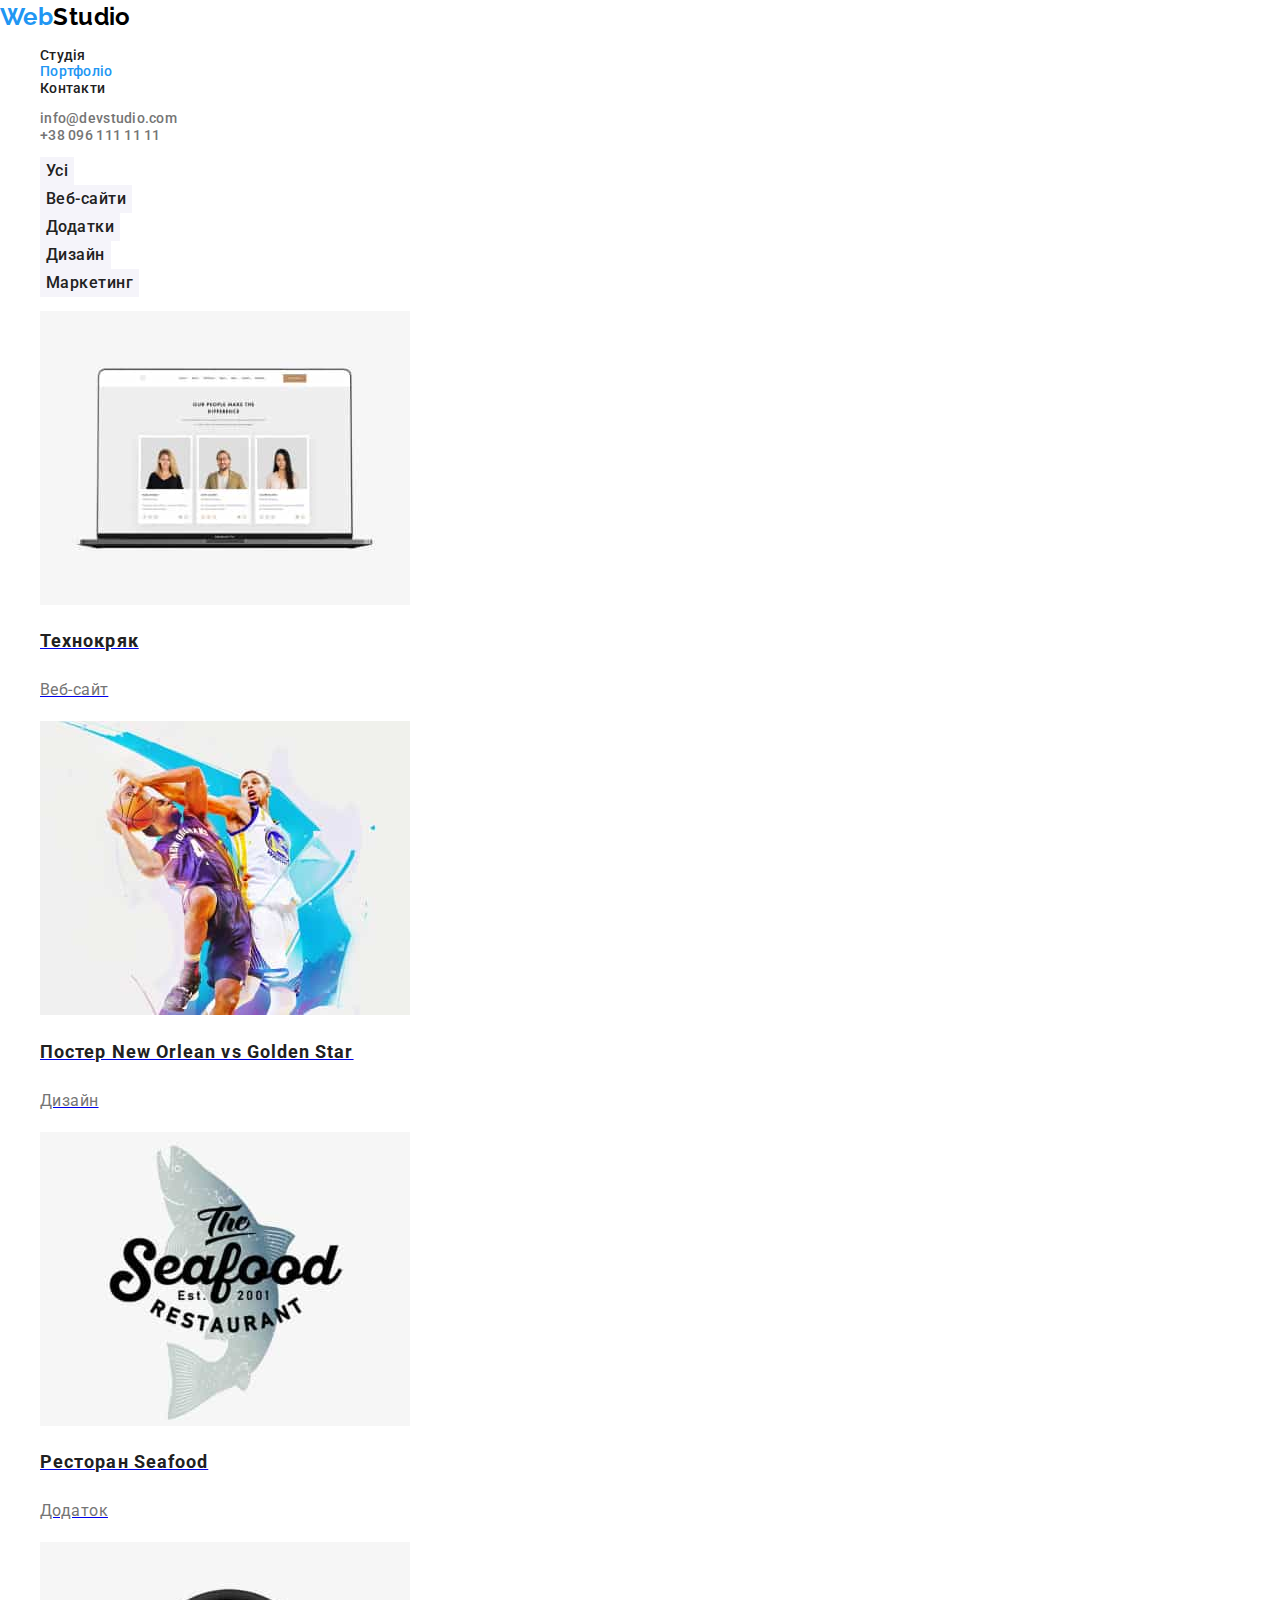
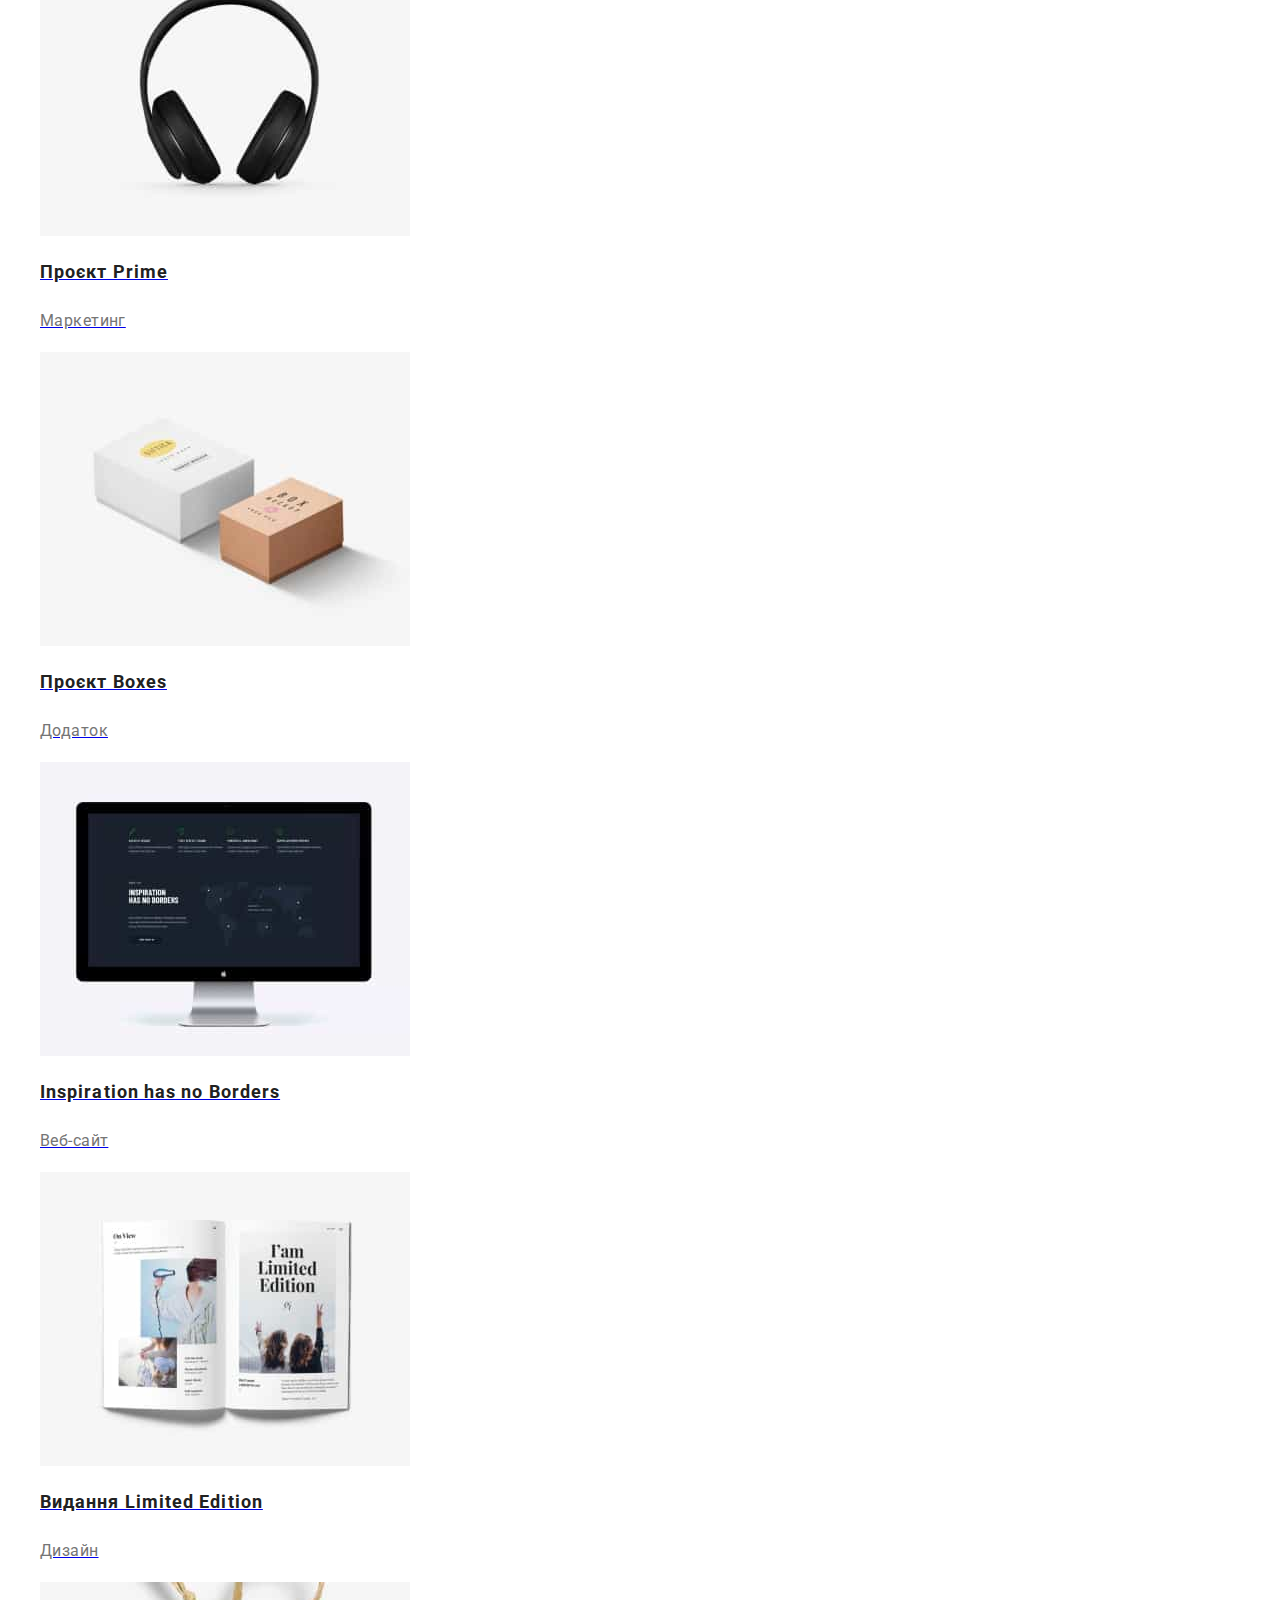
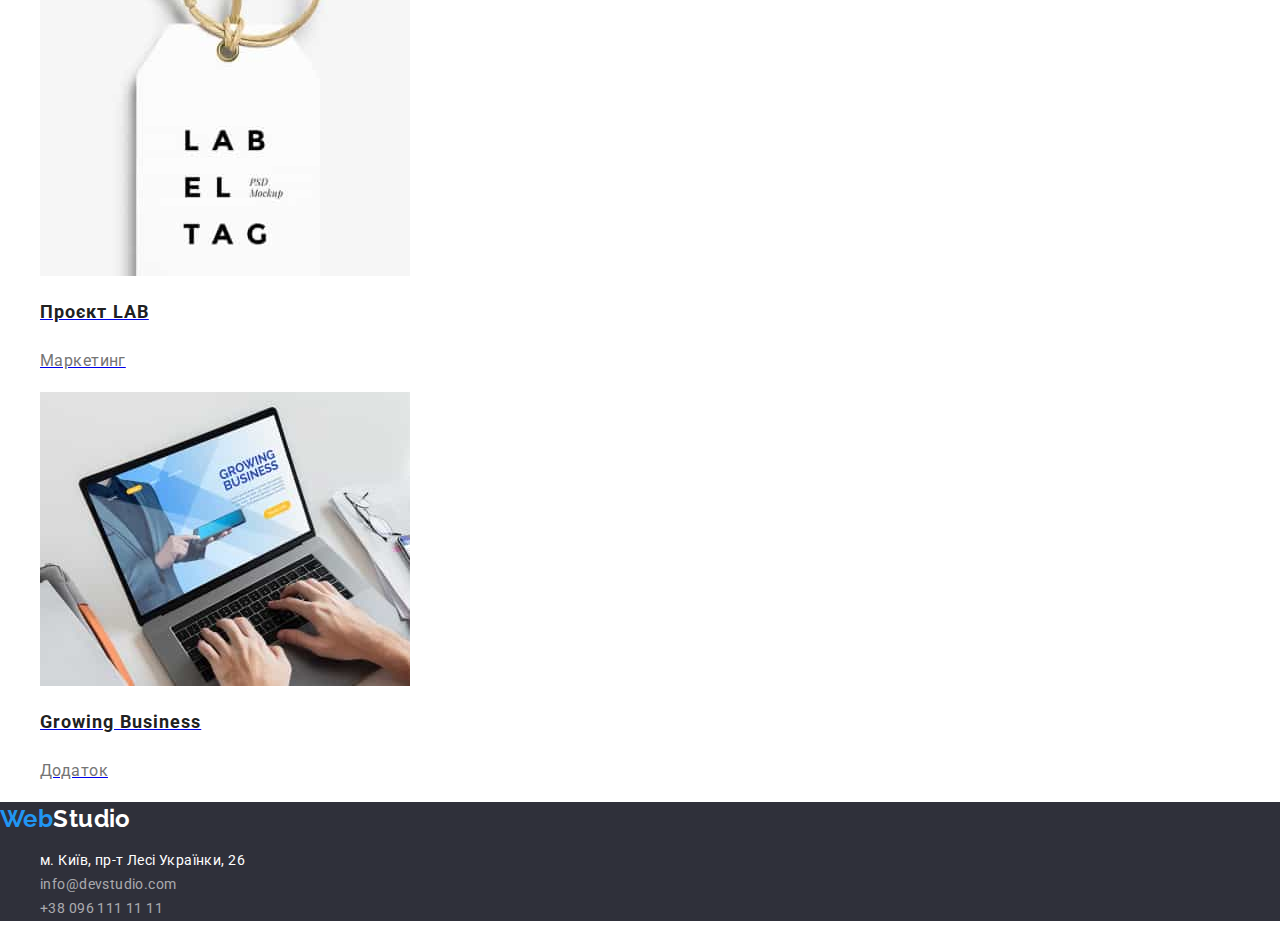
==== commit 90f55024: "updated" ====
--- a/portfolio.html
+++ b/portfolio.html
@@ -30,7 +30,7 @@
     
     <main>
     <!-- Наші роботи -->
-    <section class="main-content">
+    <section>
         <h1 class="visually-hidden">Наші роботи</h1>
         <ul class="list">
             <li><button type="button" class="menu-button">Усі</button></li>
@@ -41,49 +41,67 @@
         </ul>
         <ul class="list">
             <li>
-                <a href="#"><img src="./images/laptop.jpeg" alt="Ноутбук" width="370"></a>
-                <h2 class="product-name">Технокряк</h2>
-                <p class="product-tag">Веб-сайт</p>
+                <a href="#">
+                    <img src="./images/laptop.jpeg" alt="Ноутбук" width="370">
+                    <h2 class="product-name">Технокряк</h2>
+                    <p class="product-tag">Веб-сайт</p>
+                </a>
             </li>
             <li>
-                <a href="#"><img src="./images/basketball-players.jpeg" alt="Баскетболісти" width="370"></a>
-                <h2 class="product-name">Постер New Orlean vs Golden Star</h2>
-                <p class="product-tag">Дизайн</p>
+                <a href="#">
+                    <img src="./images/basketball-players.jpeg" alt="Баскетболісти" width="370">
+                    <h2 class="product-name">Постер New Orlean vs Golden Star</h2>
+                    <p class="product-tag">Дизайн</p>
+                </a>
             </li>
             <li>
-                <a href="#"><img src="./images/restaurant-emblem.jpeg" alt="Емблема ресторану" width="370"></a>
-                <h2 class="product-name">Ресторан Seafood</h2>
-                <p class="product-tag">Додаток</p>
+                <a href="#">
+                    <img src="./images/restaurant-emblem.jpeg" alt="Емблема ресторану" width="370">
+                    <h2 class="product-name">Ресторан Seafood</h2>
+                    <p class="product-tag">Додаток</p>
+                </a>
             </li>
             <li>
-                <a href="#"><img src="./images/headphones.jpeg" alt="Навушники" width="370"></a>
-                <h2 class="product-name">Проєкт Prime</h2>
-                <p class="product-tag">Маркетинг</p>
+                <a href="#">
+                    <img src="./images/headphones.jpeg" alt="Навушники" width="370">
+                    <h2 class="product-name">Проєкт Prime</h2>
+                    <p class="product-tag">Маркетинг</p>
+                </a>
             </li>
             <li>
-                <a href="#"><img src="./images/boxes.jpeg" alt="Коробки" width="370"></a>
-                <h2 class="product-name">Проєкт Boxes</h2>
-                <p class="product-tag">Додаток</p>
+                <a href="#">
+                    <img src="./images/boxes.jpeg" alt="Коробки" width="370">
+                    <h2 class="product-name">Проєкт Boxes</h2>
+                    <p class="product-tag">Додаток</p>
+                </a>
             </li>
             <li>
-                <a href="#"><img src="./images/imac.jpeg" alt="Монітор комп'ютера" width="370"></a>
-                <h2 class="product-name">Inspiration has no Borders</h2>
-                <p class="product-tag">Веб-сайт</p>
+                <a href="#">
+                    <img src="./images/imac.jpeg" alt="Монітор комп'ютера" width="370">
+                    <h2 class="product-name">Inspiration has no Borders</h2>
+                    <p class="product-tag">Веб-сайт</p>
+                </a>
             </li>
             <li>
-                <a href="#"><img src="./images/magazine.jpeg" alt="Журнал" width="370"></a>
-                <h2 class="product-name">Видання Limited Edition</h2>
-                <p class="product-tag">Дизайн</p>
+                <a href="#">
+                    <img src="./images/magazine.jpeg" alt="Журнал" width="370">
+                    <h2 class="product-name">Видання Limited Edition</h2>
+                    <p class="product-tag">Дизайн</p>
+                </a>
             </li>
             <li>
-                <a href="#"><img src="./images/signboard.jpeg" alt="Вивіска" width="370"></a>
-                <h2 class="product-name">Проєкт LAB</h2>
-                <p class="product-tag">Маркетинг</p>
+                <a href="#">
+                    <img src="./images/signboard.jpeg" alt="Вивіска" width="370">
+                    <h2 class="product-name">Проєкт LAB</h2>
+                    <p class="product-tag">Маркетинг</p>
+                </a>
             </li>
             <li>
-                <a href="#"><img src="./images/typing-on-laptop.jpeg" alt="Набір на клавіатурі" width="370"></a>
-                <h2 class="product-name">Growing Business</h2>
-                <p class="product-tag">Додаток</p>
+                <a href="#">
+                    <img src="./images/typing-on-laptop.jpeg" alt="Набір на клавіатурі" width="370">
+                    <h2 class="product-name">Growing Business</h2>
+                    <p class="product-tag">Додаток</p>
+                </a>
             </li>
         </ul>    
     </section>
@@ -93,7 +111,7 @@
     <footer class="footer">
         <a href="./index.html" class="logo"><span class="logo-first-word">Web</span><span
                 class="logo-second-word">Studio</span></a>
-        <address>
+        <address class="address">
             <ul class="list">
                 <li><a href="https://www.google.com/maps/place/Lesi+Ukrainky+Blvd,+26,+Kyiv,+02000/@50.4265807,30.5383858,17z/data=!3m1!4b1!4m5!3m4!1s0x40d4cf0e033ecbe9:0x57a4dffefec77da0!8m2!3d50.4265807!4d30.5383858"
                         target="_blank" rel="noreferrer noopener nofollow" class="footer-link-location">м. Київ, пр-т Лесі
--- a/css/styles.css
+++ b/css/styles.css
@@ -1,7 +1,5 @@
-:root {    
-    --primary-background-color: #F5F5F5;
+:root {
     --secondary-background-color: #2F303A;
-    --header-background-color: #FFFFFF;
     --another-background-color: #F5F4FA;
     --button-background-focus: #188CE8;
     --accent-color: #2196F3;
@@ -15,18 +13,15 @@
 body {
     font-family: 'Roboto', sans-serif;
     font-size: 14px;
-    font-weight: 400;
+    letter-spacing: 0.03em;
     color: var(--primary-text-color);
+    background-color: var(--primary-white-color);
 }
 .list {
     list-style: none;
-    font-style: normal;
 }
 
 /* Хедер */
-.header {
-    background-color: var(--header-background-color);
-}
 .logo {
     text-decoration: none;
     font-family: 'Raleway', sans-serif;
@@ -42,6 +37,7 @@
     text-decoration: none;
     font-weight: 500;
     line-height: 1.17;
+    letter-spacing: 0.02em;
     color: var(--primary-text-color);
 }
 .header-link-nav:hover, .header-link-nav:focus {
@@ -51,6 +47,7 @@
     text-decoration: none;
     font-weight: 500;
     line-height: 1.17;
+    letter-spacing: 0.02em;
     color: var(--secondary-text-color);
 }
 .header-link-item:hover, .header-link-item:focus {
@@ -63,6 +60,9 @@
 /* Футер */
 .footer {
     background-color: var(--secondary-background-color);
+}
+.address {
+    font-style: normal;
 }
 .logo-second-word {
     color: var(--primary-white-color);
@@ -85,9 +85,6 @@
 }
 
 /* index.html */
-.main-content {
-    background-color: var(--primary-background-color);
-}
 .title {
     background-color: var(--secondary-background-color);
 }
@@ -96,6 +93,7 @@
     font-weight: 900;
     font-size: 44px;
     line-height: 1.36;
+    letter-spacing: 0.06em;
     color: var(--primary-white-color);
 }
 .hero-button {
@@ -104,6 +102,7 @@
     font-weight: 700;
     font-size: 16px;
     line-height: 1.88;
+    letter-spacing: 0.06em;
     color: var(--primary-white-color);
     background-color: var(--accent-color);
 }
@@ -131,6 +130,7 @@
 .subtitle {
     text-transform: uppercase;
     font-weight: 700;
+    font-size: 14px;
     line-height: 1.17;
     color: var(--primary-text-color);
 }
@@ -160,8 +160,10 @@
 .menu-button {
     border: none;
     font-weight: 500;
+    font-family: 'Roboto',sans-serif;
     font-size: 16px;
     line-height: 1.63;
+    letter-spacing: 0.03em;
     color: var(--primary-text-color);
     background-color: var(--another-background-color);
 }
@@ -173,6 +175,7 @@
     font-weight: 700;
     font-size: 18px;
     line-height: 2;
+    letter-spacing: 0.06em;
     color: var(--primary-text-color);
 }
 .product-tag {
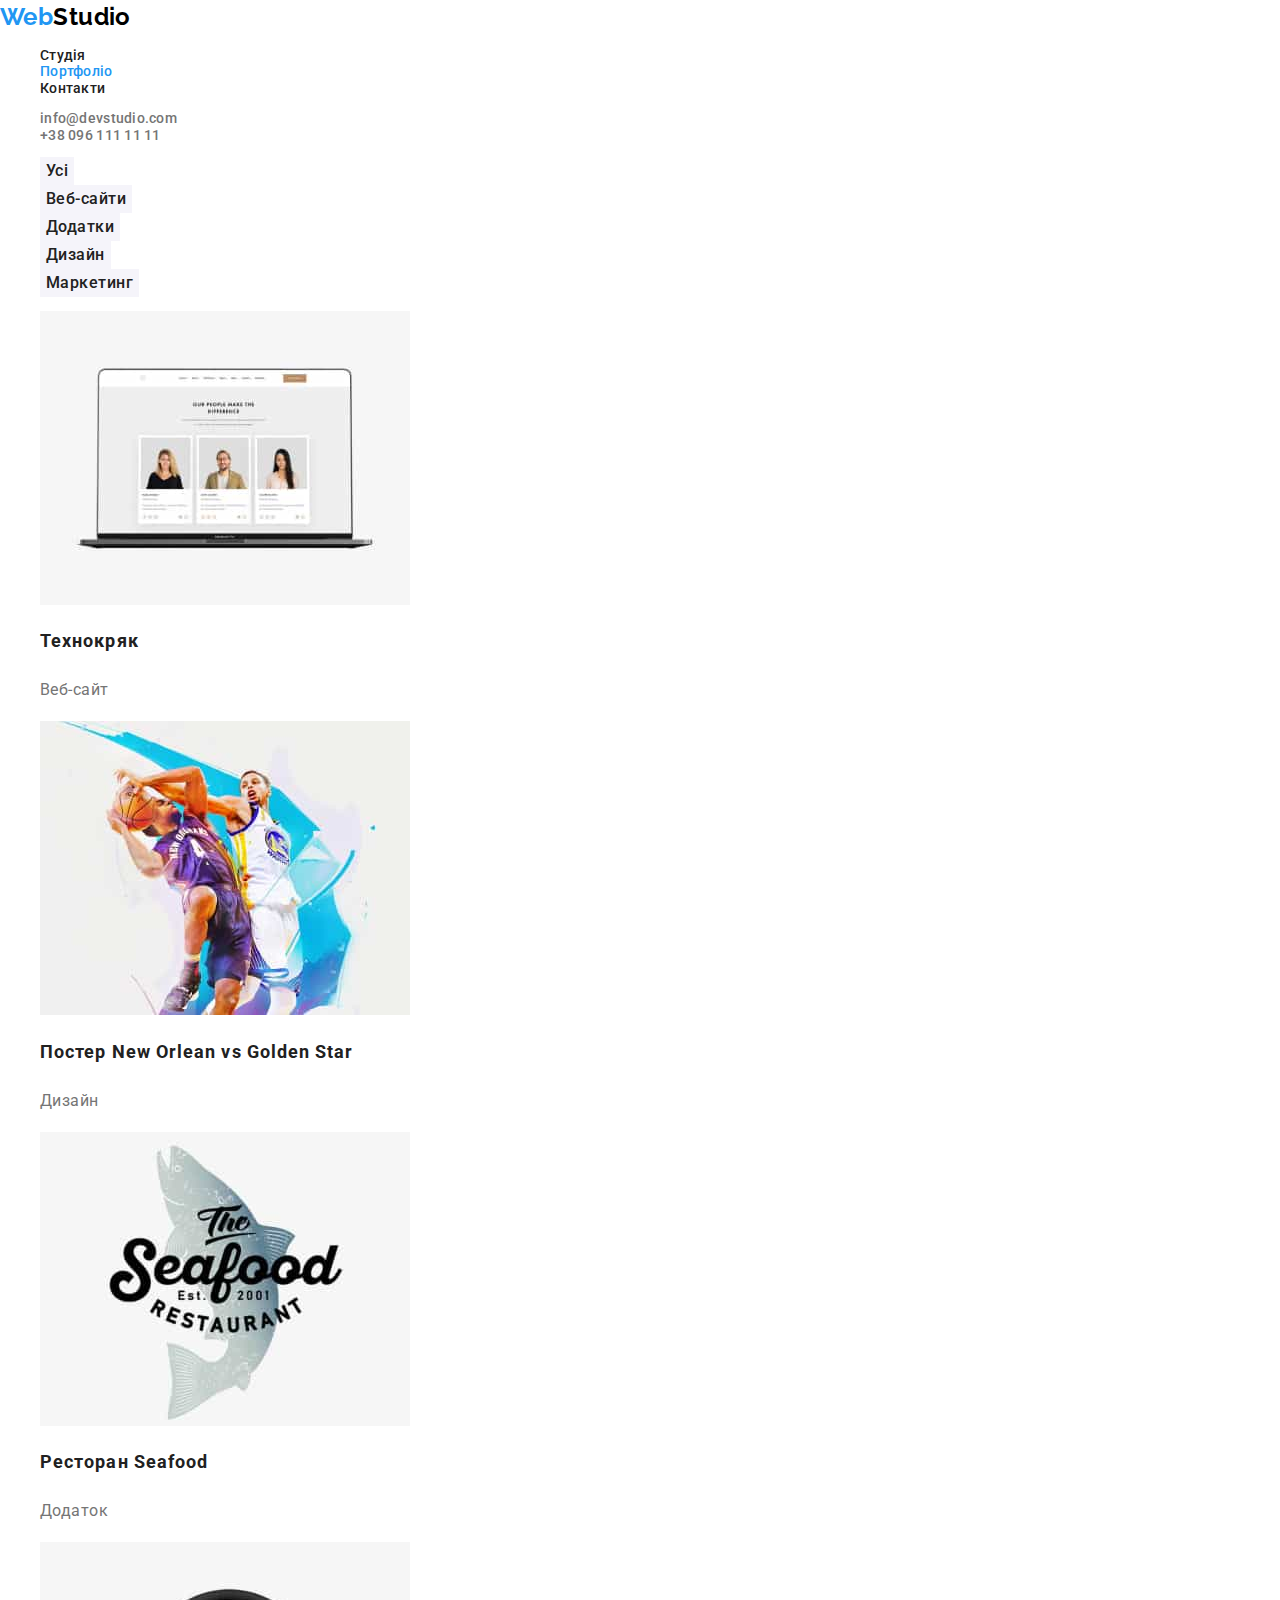
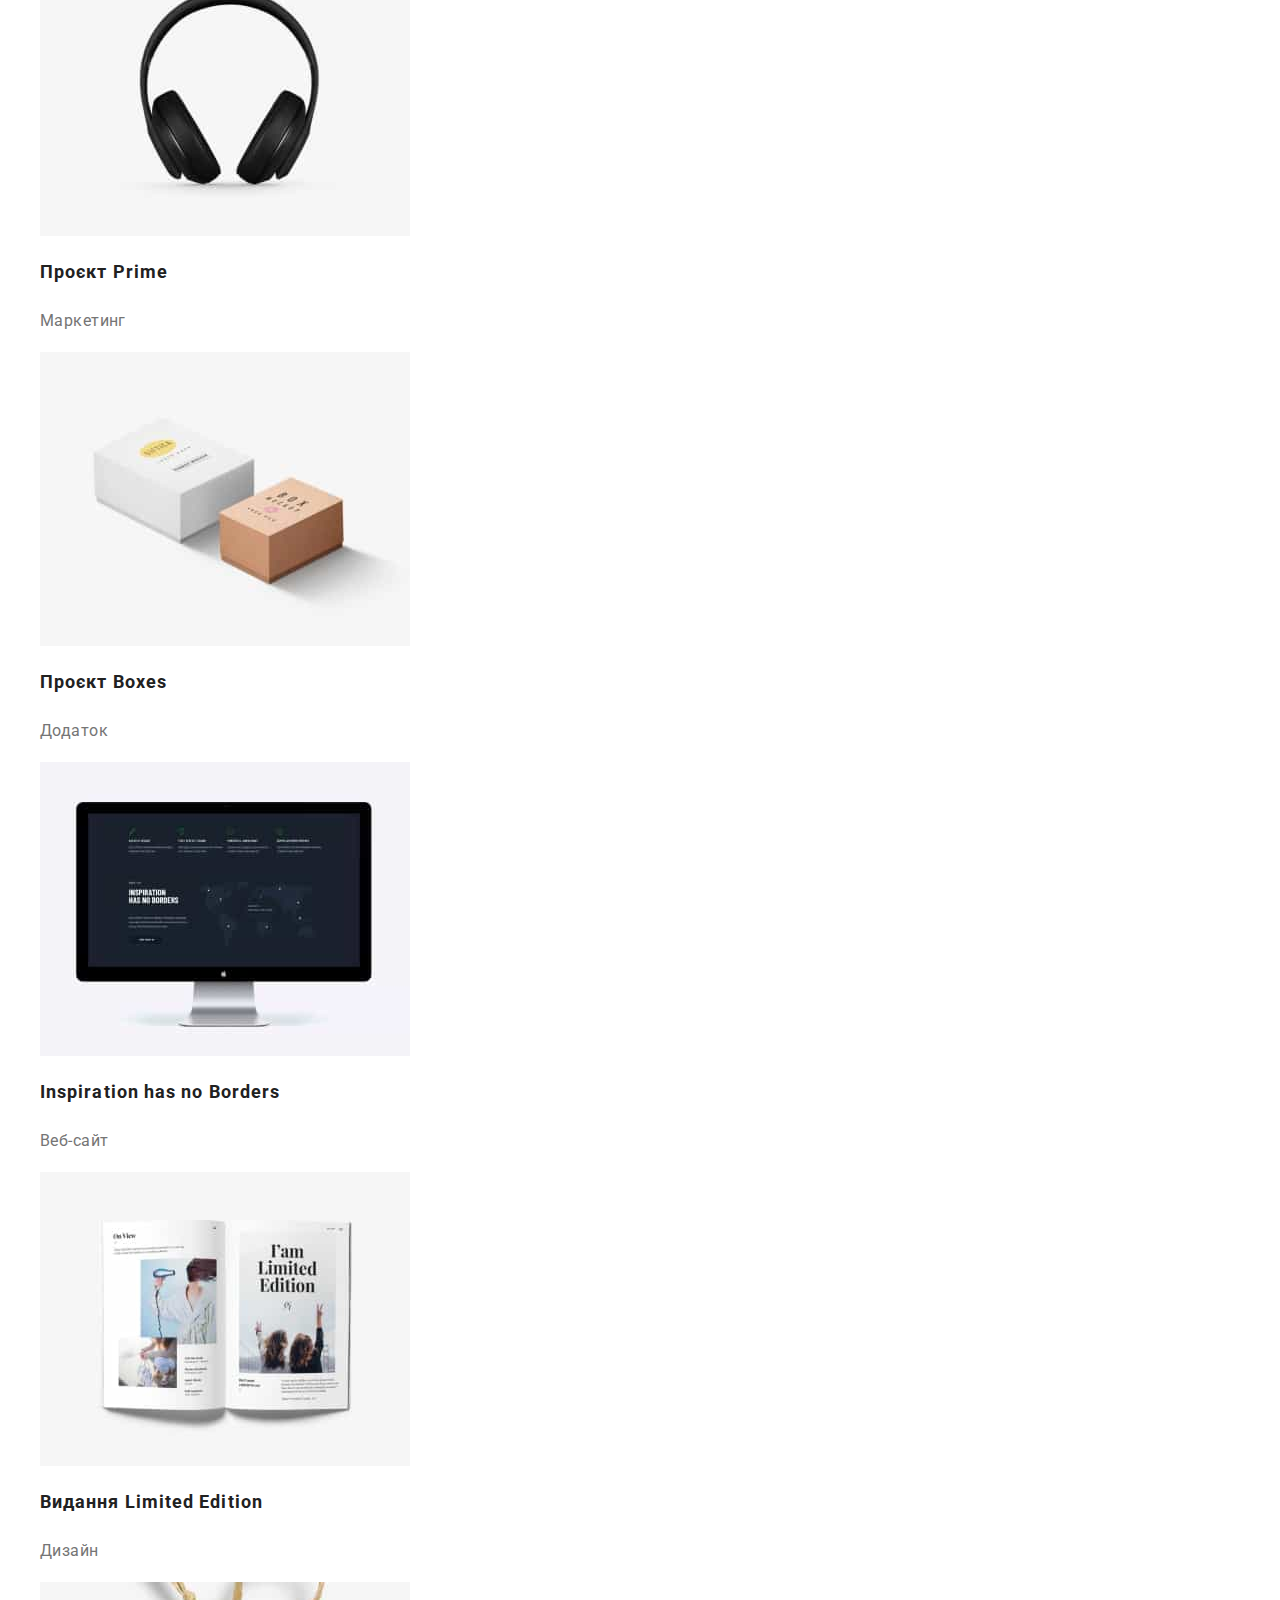
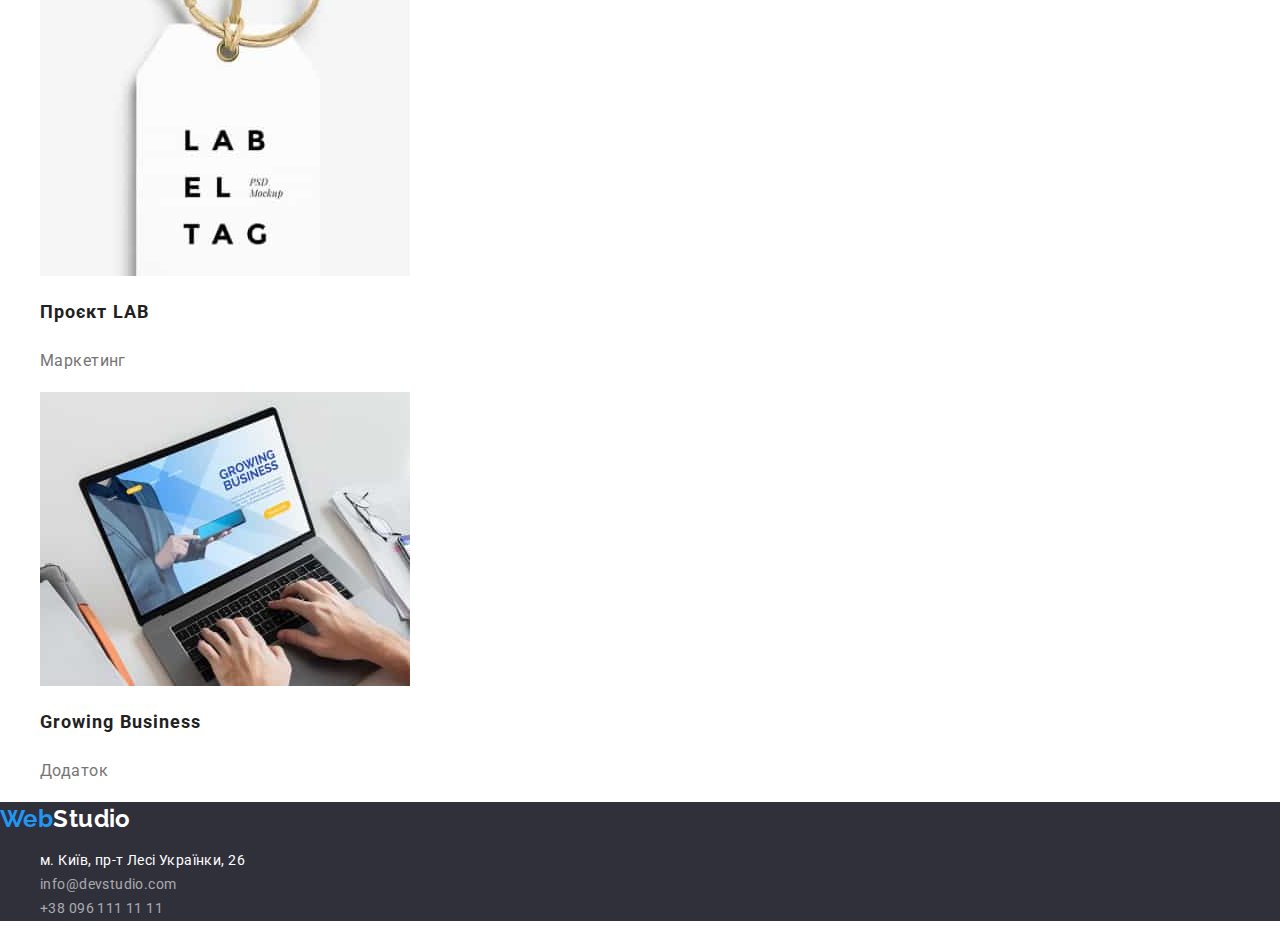
==== commit ae4657cb: "updated" ====
--- a/portfolio.html
+++ b/portfolio.html
@@ -41,63 +41,63 @@
         </ul>
         <ul class="list">
             <li>
-                <a href="#">
+                <a href="#" class="product-link">
                     <img src="./images/laptop.jpeg" alt="Ноутбук" width="370">
                     <h2 class="product-name">Технокряк</h2>
                     <p class="product-tag">Веб-сайт</p>
                 </a>
             </li>
             <li>
-                <a href="#">
+                <a href="#" class="product-link">
                     <img src="./images/basketball-players.jpeg" alt="Баскетболісти" width="370">
                     <h2 class="product-name">Постер New Orlean vs Golden Star</h2>
                     <p class="product-tag">Дизайн</p>
                 </a>
             </li>
             <li>
-                <a href="#">
+                <a href="#" class="product-link">
                     <img src="./images/restaurant-emblem.jpeg" alt="Емблема ресторану" width="370">
                     <h2 class="product-name">Ресторан Seafood</h2>
                     <p class="product-tag">Додаток</p>
                 </a>
             </li>
             <li>
-                <a href="#">
+                <a href="#" class="product-link">
                     <img src="./images/headphones.jpeg" alt="Навушники" width="370">
                     <h2 class="product-name">Проєкт Prime</h2>
                     <p class="product-tag">Маркетинг</p>
                 </a>
             </li>
             <li>
-                <a href="#">
+                <a href="#" class="product-link">
                     <img src="./images/boxes.jpeg" alt="Коробки" width="370">
                     <h2 class="product-name">Проєкт Boxes</h2>
                     <p class="product-tag">Додаток</p>
                 </a>
             </li>
             <li>
-                <a href="#">
+                <a href="#" class="product-link">
                     <img src="./images/imac.jpeg" alt="Монітор комп'ютера" width="370">
                     <h2 class="product-name">Inspiration has no Borders</h2>
                     <p class="product-tag">Веб-сайт</p>
                 </a>
             </li>
             <li>
-                <a href="#">
+                <a href="#" class="product-link">
                     <img src="./images/magazine.jpeg" alt="Журнал" width="370">
                     <h2 class="product-name">Видання Limited Edition</h2>
                     <p class="product-tag">Дизайн</p>
                 </a>
             </li>
             <li>
-                <a href="#">
+                <a href="#" class="product-link">
                     <img src="./images/signboard.jpeg" alt="Вивіска" width="370">
                     <h2 class="product-name">Проєкт LAB</h2>
                     <p class="product-tag">Маркетинг</p>
                 </a>
             </li>
             <li>
-                <a href="#">
+                <a href="#" class="product-link">
                     <img src="./images/typing-on-laptop.jpeg" alt="Набір на клавіатурі" width="370">
                     <h2 class="product-name">Growing Business</h2>
                     <p class="product-tag">Додаток</p>
--- a/css/styles.css
+++ b/css/styles.css
@@ -171,6 +171,9 @@
     color: var(--primary-white-color);
     background-color: var(--accent-color);
 }
+.product-link {
+    text-decoration: none;
+}
 .product-name {
     font-weight: 700;
     font-size: 18px;
